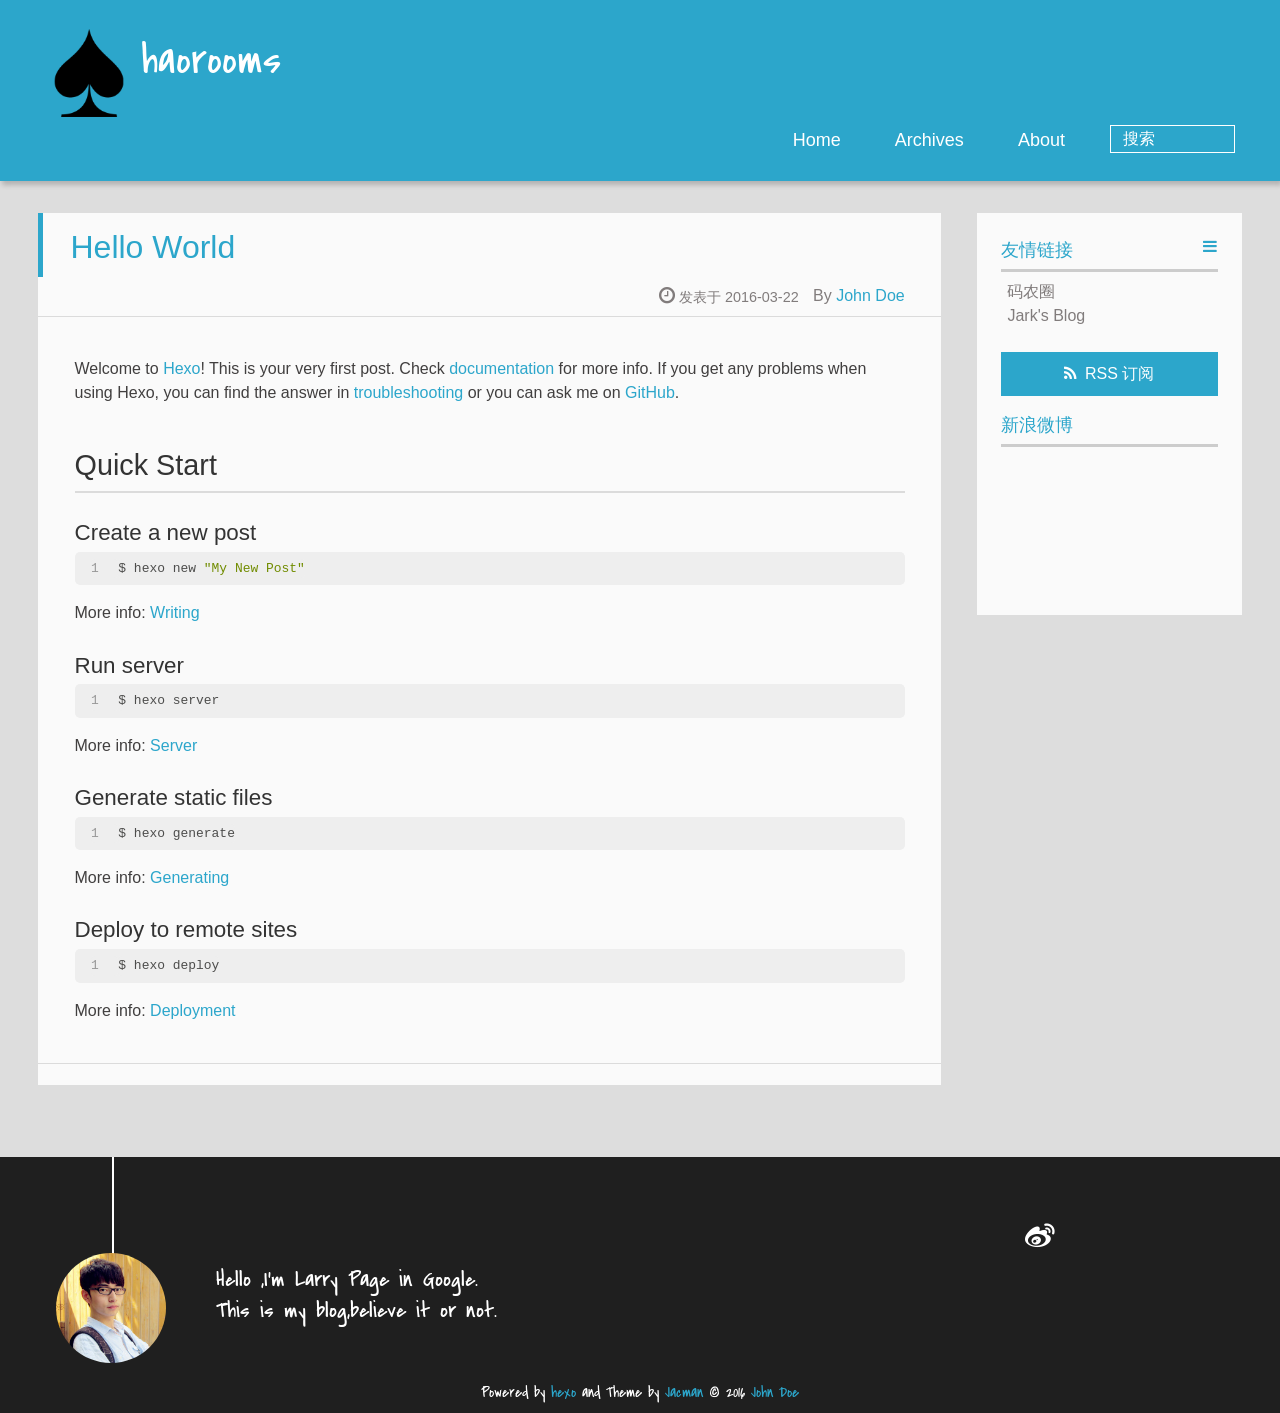
==== index.html @ a0dd4f24 "Site updated: 2016-03-22 12:46:24" ====
<!DOCTYPE HTML>
<html >
<head>
  <meta charset="UTF-8">
  
    <title>haorooms</title>
    <meta name="viewport" content="width=device-width, initial-scale=1,user-scalable=no">
    
    <meta name="author" content="John Doe">
    

    
    <meta name="description">
<meta property="og:type" content="website">
<meta property="og:title" content="haorooms">
<meta property="og:url" content="http://yoursite.com/index.html">
<meta property="og:site_name" content="haorooms">
<meta property="og:description">
<meta name="twitter:card" content="summary">
<meta name="twitter:title" content="haorooms">
<meta name="twitter:description">

    
    <link rel="alternative" href="/atom.xml" title="haorooms" type="application/atom+xml">
    
    
    <link rel="icon" href="/img/favicon.ico">
    
    
    <link rel="apple-touch-icon" href="/img/jacman.jpg">
    <link rel="apple-touch-icon-precomposed" href="/img/jacman.jpg">
    
    <link rel="stylesheet" href="/css/style.css">
</head>

  <body>
    <header>
      
<div>
		
			<div id="imglogo">
				<a href="/"><img src="/img/logo.png" alt="haorooms" title="haorooms"/></a>
			</div>
			
			<div id="textlogo">
				<h1 class="site-name"><a href="/" title="haorooms">haorooms</a></h1>
				<h2 class="blog-motto"></h2>
			</div>
			<div class="navbar"><a class="navbutton navmobile" href="#" title="菜单">
			</a></div>
			<nav class="animated">
				<ul>
					<ul>
					 
						<li><a href="/">Home</a></li>
					
						<li><a href="/archives">Archives</a></li>
					
						<li><a href="/about">About</a></li>
					
					<li>
 					
					<form class="search" action="//google.com/search" method="get" accept-charset="utf-8">
						<label>Search</label>
						<input type="search" id="search" name="q" autocomplete="off" maxlength="20" placeholder="搜索" />
						<input type="hidden" name="q" value="site:yoursite.com">
					</form>
					
					</li>
				</ul>
			</nav>			
</div>
    </header>
    <div id="container">
      <div id="main">

   
    
    <article class="post-expand post" itemprop="articleBody"> 
        <header class="article-info clearfix">
  <h1 itemprop="name">
    
      <a href="/2016/03/22/hello-world/" title="Hello World" itemprop="url">Hello World</a>
  </h1>
  <p class="article-author">By
       
		<a href="/about" title="John Doe" target="_blank" itemprop="author">John Doe</a>
		
  <p class="article-time">
    <time datetime="2016-03-22T02:58:42.369Z" itemprop="datePublished"> 发表于 2016-03-22</time>
    
  </p>
</header>
    <div class="article-content">
        
        <p>Welcome to <a href="https://hexo.io/" target="_blank" rel="external">Hexo</a>! This is your very first post. Check <a href="https://hexo.io/docs/" target="_blank" rel="external">documentation</a> for more info. If you get any problems when using Hexo, you can find the answer in <a href="https://hexo.io/docs/troubleshooting.html" target="_blank" rel="external">troubleshooting</a> or you can ask me on <a href="https://github.com/hexojs/hexo/issues" target="_blank" rel="external">GitHub</a>.</p>
<h2 id="Quick-Start"><a href="#Quick-Start" class="headerlink" title="Quick Start"></a>Quick Start</h2><h3 id="Create-a-new-post"><a href="#Create-a-new-post" class="headerlink" title="Create a new post"></a>Create a new post</h3><figure class="highlight bash"><table><tr><td class="gutter"><pre><span class="line">1</span><br></pre></td><td class="code"><pre><span class="line">$ hexo new <span class="string">"My New Post"</span></span><br></pre></td></tr></table></figure>
<p>More info: <a href="https://hexo.io/docs/writing.html" target="_blank" rel="external">Writing</a></p>
<h3 id="Run-server"><a href="#Run-server" class="headerlink" title="Run server"></a>Run server</h3><figure class="highlight bash"><table><tr><td class="gutter"><pre><span class="line">1</span><br></pre></td><td class="code"><pre><span class="line">$ hexo server</span><br></pre></td></tr></table></figure>
<p>More info: <a href="https://hexo.io/docs/server.html" target="_blank" rel="external">Server</a></p>
<h3 id="Generate-static-files"><a href="#Generate-static-files" class="headerlink" title="Generate static files"></a>Generate static files</h3><figure class="highlight bash"><table><tr><td class="gutter"><pre><span class="line">1</span><br></pre></td><td class="code"><pre><span class="line">$ hexo generate</span><br></pre></td></tr></table></figure>
<p>More info: <a href="https://hexo.io/docs/generating.html" target="_blank" rel="external">Generating</a></p>
<h3 id="Deploy-to-remote-sites"><a href="#Deploy-to-remote-sites" class="headerlink" title="Deploy to remote sites"></a>Deploy to remote sites</h3><figure class="highlight bash"><table><tr><td class="gutter"><pre><span class="line">1</span><br></pre></td><td class="code"><pre><span class="line">$ hexo deploy</span><br></pre></td></tr></table></figure>
<p>More info: <a href="https://hexo.io/docs/deployment.html" target="_blank" rel="external">Deployment</a></p>

        
        
        <p class="article-more-link">
          
       </p>
    </div>
    <footer class="article-footer clearfix">
<div class="article-catetags">


</div>




<div class="comments-count">
	
</div>

</footer>


    </article>







</div>
      <div class="openaside"><a class="navbutton" href="#" title="显示侧边栏"></a></div>

<div id="asidepart">
<div class="closeaside"><a class="closebutton" href="#" title="隐藏侧边栏"></a></div>
<aside class="clearfix">

  


  

  

  <div class="linkslist">
  <p class="asidetitle">友情链接</p>
    <ul>
        
          <li>
            
            	<a href="https://coderq.com" target="_blank" title="一个面向程序员交流分享的新一代社区">码农圈</a>
            
          </li>
        
          <li>
            
            	<a href="http://wuchong.me" target="_blank" title="Jark&#39;s Blog">Jark&#39;s Blog</a>
            
          </li>
        
    </ul>
</div>

  


  <div class="rsspart">
	<a href="/atom.xml" target="_blank" title="rss">RSS 订阅</a>
</div>

  <div class="weiboshow">
  <p class="asidetitle">新浪微博</p>
    <iframe width="100%" height="119" class="share_self"  frameborder="0" scrolling="no" src="http://widget.weibo.com/weiboshow/index.php?language=&width=0&height=119&fansRow=2&ptype=1&speed=0&skin=9&isTitle=1&noborder=1&isWeibo=0&isFans=0&uid=null&verifier=b3593ceb&dpc=1"></iframe>
</div>


</aside>
</div>
    </div>
    <footer><div id="footer" >
	
	<div class="line">
		<span></span>
		<div class="author"></div>
	</div>
	
	
	<section class="info">
		<p> Hello ,I&#39;m Larry Page in Google. <br/>
			This is my blog,believe it or not.</p>
	</section>
	 
	<div class="social-font" class="clearfix">
		
		<a href="http://weibo.com/2176287895" target="_blank" class="icon-weibo" title="微博"></a>
		
		
		
		
		
		
		
		
		
		
	</div>
			
		

		<p class="copyright">
		Powered by <a href="http://hexo.io" target="_blank" title="hexo">hexo</a> and Theme by <a href="https://github.com/wuchong/jacman" target="_blank" title="Jacman">Jacman</a> © 2016 
		
		<a href="/about" target="_blank" title="John Doe">John Doe</a>
		
		
		</p>
</div>
</footer>
    <script src="/js/jquery-2.0.3.min.js"></script>
<script src="/js/jquery.imagesloaded.min.js"></script>
<script src="/js/gallery.js"></script>
<script src="/js/jquery.qrcode-0.12.0.min.js"></script>

<script type="text/javascript">
$(document).ready(function(){ 
  $('.navbar').click(function(){
    $('header nav').toggleClass('shownav');
  });
  var myWidth = 0;
  function getSize(){
    if( typeof( window.innerWidth ) == 'number' ) {
      myWidth = window.innerWidth;
    } else if( document.documentElement && document.documentElement.clientWidth) {
      myWidth = document.documentElement.clientWidth;
    };
  };
  var m = $('#main'),
      a = $('#asidepart'),
      c = $('.closeaside'),
      o = $('.openaside');
  c.click(function(){
    a.addClass('fadeOut').css('display', 'none');
    o.css('display', 'block').addClass('fadeIn');
    m.addClass('moveMain');
  });
  o.click(function(){
    o.css('display', 'none').removeClass('beforeFadeIn');
    a.css('display', 'block').removeClass('fadeOut').addClass('fadeIn');      
    m.removeClass('moveMain');
  });
  $(window).scroll(function(){
    o.css("top",Math.max(80,260-$(this).scrollTop()));
  });
  
  $(window).resize(function(){
    getSize(); 
    if (myWidth >= 1024) {
      $('header nav').removeClass('shownav');
    }else{
      m.removeClass('moveMain');
      a.css('display', 'block').removeClass('fadeOut');
      o.css('display', 'none');
        
    }
  });
});
</script>










<link rel="stylesheet" href="/fancybox/jquery.fancybox.css" media="screen" type="text/css">
<script src="/fancybox/jquery.fancybox.pack.js"></script>
<script type="text/javascript">
$(document).ready(function(){ 
  $('.article-content').each(function(i){
    $(this).find('img').each(function(){
      if ($(this).parent().hasClass('fancybox')) return;
      var alt = this.alt;
      if (alt) $(this).after('<span class="caption">' + alt + '</span>');
      $(this).wrap('<a href="' + this.src + '" title="' + alt + '" class="fancybox"></a>');
    });
    $(this).find('.fancybox').each(function(){
      $(this).attr('rel', 'article' + i);
    });
  });
  if($.fancybox){
    $('.fancybox').fancybox();
  }
}); 
</script>



<!-- Analytics Begin -->



<script>
var _hmt = _hmt || [];
(function() {
  var hm = document.createElement("script");
  hm.src = "//hm.baidu.com/hm.js?e6d1f421bbc9962127a50488f9ed37d1";
  var s = document.getElementsByTagName("script")[0]; 
  s.parentNode.insertBefore(hm, s);
})();
</script>



<!-- Analytics End -->

<!-- Totop Begin -->

	<div id="totop">
	<a title="返回顶部"><img src="/img/scrollup.png"/></a>
	</div>
	<script src="/js/totop.js"></script>

<!-- Totop End -->

<!-- MathJax Begin -->
<!-- mathjax config similar to math.stackexchange -->


<!-- MathJax End -->

<!-- Tiny_search Begin -->

<!-- Tiny_search End -->

  </body>
 </html>
---- css/style.css ----
html,
body,
div,
span,
applet,
object,
iframe,
h1,
h2,
h3,
h4,
h5,
h6,
p,
blockquote,
pre,
a,
abbr,
acronym,
address,
big,
cite,
code,
del,
dfn,
em,
img,
ins,
kbd,
q,
s,
samp,
small,
strike,
strong,
sub,
sup,
tt,
var,
dl,
dt,
dd,
ol,
ul,
li,
fieldset,
form,
label,
legend,
table,
caption,
tbody,
tfoot,
thead,
tr,
th,
td {
  margin: 0;
  padding: 0;
  border: 0;
  outline: 0;
  font-weight: inherit;
  font-style: inherit;
  font-family: inherit;
  font-size: 100%;
  vertical-align: baseline;
}
body {
  line-height: 1;
  color: #000;
  background: #fff;
}
ol,
ul {
  list-style: none;
}
table {
  border-collapse: separate;
  border-spacing: 0;
  vertical-align: middle;
}
caption,
th,
td {
  text-align: left;
  font-weight: normal;
  vertical-align: middle;
}
a img {
  border: none;
}
/* custom Font*/
@font-face {
  font-family: "covered_by_your_graceregular";
  font-weight: normal;
  font-style: normal;
  src: url("../font/coveredbyyourgrace-webfont.eot");
  src: url("../font/coveredbyyourgrace-webfont.eot?#iefix") format('embedded-opentype'), url("../font/coveredbyyourgrace-webfont.svg#covered_by_your_graceregular") format('svg'), url("../font/coveredbyyourgrace-webfont.woff") format('woff'), url("../font/coveredbyyourgrace-webfont.ttf") format('truetype');
}
/* icon Font */
@font-face {
  font-family: "FontAwesome";
  font-style: normal;
  font-weight: normal;
  src: url("../font/fontawesome-webfont.eot?v=#4.0.3");
  src: url("../font/fontawesome-webfont.eot?#iefix&v=#4.0.3") format("embedded-opentype"), url("../font/fontawesome-webfont.woff?v=#4.0.3") format("woff"), url("../font/fontawesome-webfont.ttf?v=#4.0.3") format("truetype"), url("../font/fontawesome-webfont.svg#fontawesomeregular?v=#4.0.3") format("svg");
}
@font-face {
  font-family: "fontdiao";
  font-weight: normal;
  font-style: normal;
  src: url("../font/fontdiao.eot");
  src: url("../font/fontdiao.eot?#iefix") format('embedded-opentype'), url("../font/fontdiao.svg#fontdiao") format('svg'), url("../font/fontdiao.woff") format('woff'), url("../font/fontdiao.ttf") format('truetype');
}
/* Public style */
* {
  -webkit-margin-before: 0;
  -webkit-margin-after: 0;
}
body {
  background: #ddd;
  font-family: "Helvetica Neue", "Helvetica", "Microsoft YaHei", "WenQuanYi Micro Hei", Arial, sans-serif;
  font-size: 100%;
  color: #817c7c;
  line-height: 1.5;
  min-height: 100vh;
  display: -webkit-flex;
  display: -webkit-box;
  display: -moz-box;
  display: -webkit-flex;
  display: -ms-flexbox;
  display: box;
  display: flex;
  -webkit-flex-direction: column;
  -webkit-box-orient: vertical;
  -moz-box-orient: vertical;
  -o-box-orient: vertical;
  -webkit-flex-direction: column;
  -ms-flex-direction: column;
  flex-direction: column;
}
iframe {
  margin-top: 10px;
}
small {
  font-size: 80%;
}
sub,
sup {
  font-size: 75%;
  line-height: 0;
  position: relative;
  vertical-align: baseline;
}
sup {
  top: -0.5em;
  padding-left: 0.3em;
}
sub {
  bottom: -0.25em;
}
a {
  text-decoration: none;
  color: #817c7c;
}
a:hover,
a:focus {
  outline: 0;
  text-decoration: none;
  -webkit-transition: color 0.25s, background 0.5s;
  -moz-transition: color 0.25s, background 0.5s;
  -o-transition: color 0.25s, background 0.5s;
  -ms-transition: color 0.25s, background 0.5s;
  transition: color 0.25s, background 0.5s;
}
a:hover:before {
  -webkit-transition: color 0.25s, background 0.5s;
  -moz-transition: color 0.25s, background 0.5s;
  -o-transition: color 0.25s, background 0.5s;
  -ms-transition: color 0.25s, background 0.5s;
  transition: color 0.25s, background 0.5s;
}
input:focus {
  outline: none;
}
input,
button {
  margin: 0;
  padding: 0;
}
input::-moz-focus-inner,
button::-moz-focus-inner {
  border: 0;
  padding: 0;
}
h1 {
  font-size: 1.5em;
}
.fa {
  display: inline-block;
  font-family: FontAwesome;
  font-style: normal;
  font-weight: normal;
  line-height: 1;
  -webkit-font-smoothing: antialiased;
  -moz-osx-font-smoothing: grayscale;
}
.clearfix {
  zoom: 1;
}
.clearfix:before,
.clearfix:after {
  content: "";
  display: table;
}
.clearfix:after {
  clear: both;
}
::-webkit-input-placeholder {
  color: #fff;
  padding: 2px 0 0 4px;
}
::-moz-placeholder {
  color: #fff;
  padding: 2px 0 0 4px;
}
:-ms-input-placeholder {
  color: #fff;
  padding: 2px 0 0 4px;
}
::-webkit-input-placeholder::before {
  font-family: "FontAwesome";
  -webkit-font-smoothing: antialiased;
  -moz-osx-font-smoothing: grayscale;
  content: "\f002";
  padding-right: 4px;
}
::-moz-placeholder:before {
  font-family: "FontAwesome";
  -webkit-font-smoothing: antialiased;
  -moz-osx-font-smoothing: grayscale;
  content: "\f002";
  padding-right: 4px;
}
:-ms-input-placeholder::before {
  font-family: "FontAwesome";
  -webkit-font-smoothing: antialiased;
  -moz-osx-font-smoothing: grayscale;
  content: "\f002";
  padding-right: 4px;
}
input[type="search"]::-webkit-search-cancel-button,
input[type="search"]::-webkit-search-decoration {
  -webkit-appearance: none;
}
::-webkit-search-cancel-button:after {
  font-family: "FontAwesome";
  -webkit-font-smoothing: antialiased;
  -moz-osx-font-smoothing: grayscale;
  content: '\f00d';
  color: #fff;
  padding-right: 4px;
}
/* css3 animate */
.animated {
  -webkit-animation-fill-mode: both;
  -moz-animation-fill-mode: both;
  -o-animation-fill-mode: both;
  -ms-animation-fill-mode: both;
  animation-fill-mode: both;
  -webkit-animation-duration: 1s;
  -moz-animation-duration: 1s;
  -o-animation-duration: 1s;
  -ms-animation-duration: 1s;
  animation-duration: 1s;
}
@-webkit-keyframes fadeIn {
  0% {
    opacity: 0;
    -ms-filter: "progid:DXImageTransform.Microsoft.Alpha(Opacity=0)";
    filter: alpha(opacity=0);
  }
  100% {
    opacity: 1;
    -ms-filter: none;
    filter: none;
  }
}
.fadeIn {
  -webkit-animation-name: fadeIn;
  -moz-animation-name: fadeIn;
  -o-animation-name: fadeIn;
  -ms-animation-name: fadeIn;
  animation-name: fadeIn;
}
.fadeOut {
  -webkit-animation-name: fadeOut;
  -moz-animation-name: fadeOut;
  -o-animation-name: fadeOut;
  -ms-animation-name: fadeOut;
  animation-name: fadeOut;
}
@-moz-keyframes fadeInDown {
  0% {
    opacity: 0;
    -ms-filter: "progid:DXImageTransform.Microsoft.Alpha(Opacity=0)";
    filter: alpha(opacity=0);
    -webkit-transform: translateY(-20px);
    -moz-transform: translateY(-20px);
    -o-transform: translateY(-20px);
    -ms-transform: translateY(-20px);
    transform: translateY(-20px);
  }
  100% {
    opacity: 1;
    -ms-filter: none;
    filter: none;
    -webkit-transform: translateY(0);
    -moz-transform: translateY(0);
    -o-transform: translateY(0);
    -ms-transform: translateY(0);
    transform: translateY(0);
  }
}
@-webkit-keyframes fadeInDown {
  0% {
    opacity: 0;
    -ms-filter: "progid:DXImageTransform.Microsoft.Alpha(Opacity=0)";
    filter: alpha(opacity=0);
    -webkit-transform: translateY(-20px);
    -moz-transform: translateY(-20px);
    -o-transform: translateY(-20px);
    -ms-transform: translateY(-20px);
    transform: translateY(-20px);
  }
  100% {
    opacity: 1;
    -ms-filter: none;
    filter: none;
    -webkit-transform: translateY(0);
    -moz-transform: translateY(0);
    -o-transform: translateY(0);
    -ms-transform: translateY(0);
    transform: translateY(0);
  }
}
@-o-keyframes fadeInDown {
  0% {
    opacity: 0;
    -ms-filter: "progid:DXImageTransform.Microsoft.Alpha(Opacity=0)";
    filter: alpha(opacity=0);
    -webkit-transform: translateY(-20px);
    -moz-transform: translateY(-20px);
    -o-transform: translateY(-20px);
    -ms-transform: translateY(-20px);
    transform: translateY(-20px);
  }
  100% {
    opacity: 1;
    -ms-filter: none;
    filter: none;
    -webkit-transform: translateY(0);
    -moz-transform: translateY(0);
    -o-transform: translateY(0);
    -ms-transform: translateY(0);
    transform: translateY(0);
  }
}
@keyframes fadeInDown {
  0% {
    opacity: 0;
    -ms-filter: "progid:DXImageTransform.Microsoft.Alpha(Opacity=0)";
    filter: alpha(opacity=0);
    -webkit-transform: translateY(-20px);
    -moz-transform: translateY(-20px);
    -o-transform: translateY(-20px);
    -ms-transform: translateY(-20px);
    transform: translateY(-20px);
  }
  100% {
    opacity: 1;
    -ms-filter: none;
    filter: none;
    -webkit-transform: translateY(0);
    -moz-transform: translateY(0);
    -o-transform: translateY(0);
    -ms-transform: translateY(0);
    transform: translateY(0);
  }
}
body >header {
  width: 100%;
  -webkit-box-shadow: 2px 4px 5px rgba(3,3,3,0.2);
  box-shadow: 2px 4px 5px rgba(3,3,3,0.2);
  background: url("../") center #2ca6cb;
  color: #fff;
  padding: 1em 0 0.8em;
}
@media only screen and (min-width: 1024px) {
  body >header {
    padding: 1.8em 0 1.5em;
  }
}
body >header >div {
  width: 95%;
  margin: 0 auto;
  position: relative;
  overflow: hidden;
}
@media only screen and (min-width: 1024px) {
  body >header >div {
    width: 93%;
  }
}
body >header a {
  display: block;
  color: #fff;
}
#imglogo {
  float: left;
  width: 4em;
  height: 4em;
}
@media only screen and (min-width: 768px) {
  #imglogo {
    width: 5em;
  }
}
@media only screen and (min-width: 1024px) {
  #imglogo {
    width: 5.5em;
  }
}
#imglogo img {
  width: 4em;
}
@media only screen and (min-width: 768px) {
  #imglogo img {
    width: 5em;
  }
}
@media only screen and (min-width: 1024px) {
  #imglogo img {
    width: 5.5em;
  }
}
#textlogo {
  float: left;
  width: 75%;
  margin-left: 0.5em;
}
#textlogo h1.site-name {
  width: 86%;
  font-family: "covered_by_your_graceregular";
  font-size: 200%;
  line-height: 1.5;
  -webkit-font-smoothing: antialiased;
  -moz-osx-font-smoothing: grayscale;
}
@media only screen and (min-width: 768px) {
  #textlogo h1.site-name {
    font-size: 240%;
  }
}
@media only screen and (min-width: 1024px) {
  #textlogo h1.site-name {
    font-size: 280%;
  }
}
#textlogo h2.blog-motto {
  font-size: 0.7em;
  font-weight: normal;
}
@media only screen and (min-width: 768px) {
  #textlogo h2.blog-motto {
    font-size: 100%;
  }
}
@media only screen and (min-width: 1024px) {
  #textlogo h2.blog-motto {
    font-size: 110%;
  }
}
.navbar {
  position: absolute;
  width: 2em;
  right: 0em;
  top: 1em;
  padding: 0.5em;
}
@media only screen and (min-width: 1024px) {
  .navbar {
    display: none;
  }
}
.navbutton::before {
  font-family: "FontAwesome";
  -webkit-font-smoothing: antialiased;
  -moz-osx-font-smoothing: grayscale;
  content: "\f0c9";
}
.navmobile::before {
  padding-left: 1em;
}
header nav {
  float: left;
  width: 100%;
  font-size: 112.5%;
  padding-top: 0.5em;
  max-height: 0.01em;
  -webkit-transition: max-height 1s ease-out;
  -moz-transition: max-height 1s ease-out;
  -o-transition: max-height 1s ease-out;
  -ms-transition: max-height 1s ease-out;
  transition: max-height 1s ease-out;
}
@media only screen and (min-width: 568px) {
  header nav {
    width: 50%;
  }
}
@media only screen and (min-width: 1024px) {
  header nav {
    float: right;
    width: auto;
    margin-top: 1em;
    max-height: none;
  }
}
@media only screen and (min-width: 1024px) {
  header nav ul {
    float: right;
  }
}
@media only screen and (min-width: 1024px) {
  header nav ul li {
    float: left;
  }
}
header nav ul li a {
  padding: 0.2em 0 0.2em 1em;
}
@media only screen and (min-width: 1024px) {
  header nav ul li a {
    padding: 0.2em 1.5em;
  }
}
header nav ul li a:hover {
  background: #1b7f9e;
  color: #e9cd4c;
}
.shownav {
  max-height: 40em;
}
.search {
  padding: 0.1em 0 0 1em;
}
.search input {
  -webkit-appearance: textfield;
  font-size: 0.87em;
  line-height: 1.7;
  border: 1px solid #fff;
  color: #fff;
  background: transparent;
  width: 80%;
  padding-left: 0.5em;
}
@media only screen and (min-width: 1024px) {
  .search input {
    width: 8em;
    -webkit-transition: 0.5s width;
    -moz-transition: 0.5s width;
    -o-transition: 0.5s width;
    -ms-transition: 0.5s width;
    transition: 0.5s width;
  }
  .search input:focus {
    width: 15em;
  }
}
.search label {
  display: none;
}
/* index layout */
#container {
  -webkit-flex: 1;
  width: 95%;
  margin: 0 auto;
  overflow: hidden;
}
@media only screen and (min-width: 768px) {
  #container {
    width: 96%;
  }
}
@media only screen and (min-width: 1024px) {
  #container {
    width: 94%;
  }
}
@media only screen and (min-width: 1560px) {
  #container {
    width: 82%;
  }
}
#main {
  margin: 1em 0 0;
  line-height: 1.8;
}
@media only screen and (min-width: 1024px) {
  #main {
    margin: 2em 0 0;
    width: 75%;
    float: left;
    -webkit-transition: margin 0.5s ease-out;
    -moz-transition: margin 0.5s ease-out;
    -o-transition: margin 0.5s ease-out;
    -ms-transition: margin 0.5s ease-out;
    transition: margin 0.5s ease-out;
  }
}
#main section.post {
  background: #fafafa;
  margin-bottom: 0.125em;
}
#main section.post a {
  display: block;
  border-left: 0.5em solid #ccc;
  -webkit-transition: border-left 0.45s;
  -moz-transition: border-left 0.45s;
  -o-transition: border-left 0.45s;
  -ms-transition: border-left 0.45s;
  transition: border-left 0.45s;
  padding: 0.5em;
}
@media only screen and (min-width: 768px) {
  #main section.post a {
    padding: 1em;
  }
}
#main section.post a:hover {
  border-left: 0.5em solid #2ca6cb;
}
#main section.post a h1 {
  color: #2ca6cb;
  line-height: 2;
}
#main section.post a p {
  color: #817c7c;
}
#main section.post a time {
  color: #817c7c;
  display: block;
  margin: 0.5em 0;
  font-size: 0.9em;
}
#main article.post-expand {
  background: #fafafa;
  margin-bottom: 3.5em;
}
#main article.post-expand .img-logo {
  max-width: 180px;
  max-height: 96px;
  display: block !important;
  margin-right: 0.7em;
  margin-left: 0.7em;
  padding: 0;
  float: right;
  clear: right;
}
#main article.post-expand .img-topic {
  max-width: 300px;
  max-height: 1800px;
  display: block !important;
  margin-left: 0.7em;
  margin-right: 0.7em;
  padding: 0;
  float: right;
  clear: right;
}
#main article.post-expand .article-more-link a {
  display: inline-block;
  line-height: 1em;
  padding: 6px 15px;
  -webkit-border-radius: 15px;
  border-radius: 15px;
  background: #ddd;
  color: #817c7c;
  text-decoration: none;
}
#main article.post-expand .article-more-link a:hover {
  background: #2ca6cb;
  color: #fff;
  text-decoration: none;
}
#archive-page section.post a {
  font-size: 0.9em;
  padding: 0.5em !important;
}
@media only screen and (min-width: 768px) {
  #archive-page section.post a time {
    padding-left: 1em;
  }
}
.moveMain {
  margin-left: 10% !important;
}
.unexpand .prev {
  border-left: 0.5em solid #ccc;
}
.unexpand .prev:hover {
  border-left: 0.5em solid #2ca6cb;
}
#page-nav {
  background: #fafafa;
  text-align: center;
  overflow: hidden;
}
#page-nav a {
  display: inline-block;
  padding: 0.5em 1em;
}
#page-nav a {
  color: #2ca6cb;
}
#page-nav a:hover {
  background: #ccc;
  color: #2ca6cb;
}
#page-nav .prev {
  float: left;
  -webkit-transition: border-left 0.5s;
  -moz-transition: border-left 0.5s;
  -o-transition: border-left 0.5s;
  -ms-transition: border-left 0.5s;
  transition: border-left 0.5s;
}
#page-nav .prev span:before {
  font-family: "FontAwesome";
  -webkit-font-smoothing: antialiased;
  -moz-osx-font-smoothing: grayscale;
  content: "\f053";
  padding-right: 0.5em;
}
#page-nav .next {
  float: right;
}
#page-nav .next span:before {
  font-family: "FontAwesome";
  -webkit-font-smoothing: antialiased;
  -moz-osx-font-smoothing: grayscale;
  content: "\f054";
  padding-left: 0.5em;
}
#page-nav .page-number {
  display: none;
  padding: 0.5em 1em;
}
@media only screen and (min-width: 768px) {
  #page-nav .page-number {
    display: inline-block;
  }
}
#page-nav .current {
  color: #b8b8b8;
  font-weight: bold;
}
#page-nav .space {
  color: #2ca6cb;
}
/* page layout */
@media only screen and (min-width: 1024px) {
  .page {
    margin-left: 10% !important;
  }
}
/* archive layout */
.category-icon:before,
.tag-icon:before,
.archive-icon:before {
  font-family: "FontAwesome";
  -webkit-font-smoothing: antialiased;
  -moz-osx-font-smoothing: grayscale;
  color: #ccc;
  font-size: 100%;
  padding-right: 0.3em;
}
.category-icon:before {
  content: "\f07b";
}
.tag-icon:before {
  content: "\f02c";
}
.archive-icon:before {
  content: "\f187";
}
.archive-title {
  margin: 1em 0;
  padding: 2em;
  background: #fafafa;
  border-left: 0.5em solid #ccc;
}
@media only screen and (min-width: 1024px) {
  .archive-title {
    margin: 2em 0;
    width: 18.5%;
    padding-left: 0.5%;
    float: left;
  }
}
.archive-title h2 {
  width: 90%;
  color: #2ca6cb;
  font-size: 120%;
}
.archive-title a {
  color: #2ca6cb;
  -webkit-transition: color 0.5s;
  -moz-transition: color 0.5s;
  -o-transition: color 0.5s;
  -ms-transition: color 0.5s;
  transition: color 0.5s;
}
.archive-title a:hover {
  color: #2ca6cb;
  -webkit-transition: color 0.5s;
  -moz-transition: color 0.5s;
  -o-transition: color 0.5s;
  -ms-transition: color 0.5s;
  transition: color 0.5s;
}
.current {
  color: #ea6753 !important;
}
@media only screen and (min-width: 768px) {
  .archive-part {
    min-height: 200px;
  }
}
@media only screen and (min-width: 1024px) {
  .archive-part {
    float: right;
    margin-left: 2% !important;
  }
}
.archive-part section.post {
  width: 100%;
}
.archive-part section.post time {
  font-size: 1.1em !important;
  float: left;
}
@media only screen and (max-width: 568px) {
  .archive-part section.post time {
    width: 100%;
  }
}
@media only screen and (min-width: 568px) {
  .archive-part section.post time {
    width: 20%;
  }
}
@media only screen and (min-width: 768px) {
  .archive-nav {
    width: 100%;
    float: left;
    margin-top: 1em;
  }
}
/* tags&categories layout */
.all-list-box {
  min-height: 400px;
}
.post,
.page,
.link,
.photo {
  background: #fafafa;
}
.post a,
.page a,
.link a,
.photo a {
  color: #2ca6cb;
}
.post a:hover,
.page a:hover,
.link a:hover,
.photo a:hover {
  color: #ea6753;
}
@media only screen and (min-width: 768px) {
  article header.article-info {
    border-bottom: 1px solid #dbdbdb;
  }
}
article header.article-info >h1 {
  padding: 0.2em 3%;
  font-size: 170%;
  line-height: 1.5;
  word-wrap: break-word;
  word-break: normal;
  -webkit-font-smoothing: antialiased;
  -moz-osx-font-smoothing: grayscale;
  border-left: 5px solid #2ca6cb;
}
@media only screen and (min-width: 1024px) {
  article header.article-info >h1 {
    font-size: 200%;
    padding-top: 0.3em;
  }
}
article header.article-info >p.article-author {
  padding: 0.3em 4% 0.3em 0;
  text-align: right;
  border-bottom: 1px solid #dbdbdb;
}
@media only screen and (min-width: 768px) {
  article header.article-info >p.article-author {
    float: right;
    border-bottom: none;
  }
}
article header.article-info >p.article-time {
  padding-top: 0.5em;
  font-size: 0.8em;
  text-align: center;
  margin-bottom: -2.7em;
}
@media only screen and (min-width: 768px) {
  article header.article-info >p.article-time {
    float: right;
    margin-right: 1em;
    padding-top: 0.1em;
    font-size: 0.9em;
  }
}
article header.article-info >p.article-time:before {
  font-family: "FontAwesome";
  font-size: 130%;
  content: "\f017";
  -webkit-font-smoothing: antialiased;
  -moz-osx-font-smoothing: grayscale;
}
article .article-content {
  padding: 1.5em 4%;
  color: #413f3f;
  font-size: 100%;
}
article .article-content:before,
article .article-content:after {
  content: "";
  display: block;
  clear: both;
}
article .article-content .kb {
  padding: 0.1em 0.6em;
  border: 1px solid #ccc;
  background-color: code-color;
  color: #8f8f8f;
  -webkit-box-shadow: 0 1px 0 rgba(0,0,0,0.2), 0 0 0 2px #fff inset;
  box-shadow: 0 1px 0 rgba(0,0,0,0.2), 0 0 0 2px #fff inset;
  -webkit-border-radius: 3px;
  border-radius: 3px;
  display: inline-block;
  margin: 0 0.1em;
  text-shadow: 0 1px 0 #fff;
  line-height: 1.5;
  white-space: nowrap;
}
article .article-content h1,
article .article-content h2 {
  font-size: 180%;
  line-height: 1.2em;
  padding-bottom: 0.3em;
  margin-top: 1.5em;
  border-bottom: 2px solid #dbdbdb;
}
article .article-content h3 {
  font-size: 140%;
  line-height: 1em;
  margin-top: 1.3em;
}
article .article-content h4,
article .article-content h5,
article .article-content h6 {
  font-size: 140%;
}
article .article-content h1,
article .article-content h2,
article .article-content h3,
article .article-content h4,
article .article-content h5,
article .article-content h6 {
  color: #333;
  -webkit-font-smoothing: antialiased;
  -moz-osx-font-smoothing: grayscale;
}
article .article-content h1 >code,
article .article-content h2 >code,
article .article-content h3 >code,
article .article-content h4 >code,
article .article-content h5 >code,
article .article-content h6 >code {
  color: #a3a3a3;
}
article .article-content hr {
  border: 1px solid #dbdbdb;
}
article .article-content strong {
  font-weight: bold;
}
article .article-content em {
  font-style: italic;
}
article .article-content acronym,
article .article-content abbr {
  border-bottom: 1px dotted;
}
article .article-content blockquote {
  border-left: 0.2em solid #2ca6cb;
  margin: 0.65em 0 0.65em 1%;
  padding-left: 1%;
  line-height: 1.5;
  font-size: 100%;
  color: #808080;
}
article .article-content blockquote footer {
  background: #fafafa;
  padding: 0;
  margin: 0;
  font-size: 80%;
  line-height: 1em;
}
article .article-content blockquote cite {
  font-style: italic;
  padding-left: 0.5em;
}
article .article-content ul,
article .article-content ol {
  padding-left: 1.5em;
  font-size: 100%;
  padding-top: 0.7em;
}
@media only screen and (min-width: 768px) {
  article .article-content ul,
  article .article-content ol {
    padding-left: 1.5em;
  }
}
article .article-content ul li {
  list-style: disc;
  text-align: match-parent;
}
article .article-content ol li {
  list-style-type: decimal;
}
article .article-content dl dt {
  font-weight: blod;
}
article .article-content ul li>code,
article .article-content ol li>code,
article .article-content p code,
article .article-content strong code,
article .article-content em code,
article .article-content table th>code,
article .article-content table td>code {
  font-family: Monaco, Menlo, Consolas, Courier New, monospace;
  background: #eee;
  color: #d14;
  border: 1px solid #d6d6d6;
  padding: 0 5px;
  margin: 0 2px;
  font-size: 90%;
  white-space: nowrap;
  text-shadow: 0 1px #fff;
  -webkit-border-radius: 0.25em;
  -webkit-border-radius: 0.25em;
  border-radius: 0.25em;
}
article .article-content p {
  line-height: 1.5;
  margin-top: 0.7em;
}
@media only screen and (min-width: 1024px) {
  article .article-content p {
    margin-top: 1em;
  }
}
article .article-content img,
article .article-content video,
article .article-content figure img {
  max-width: 100%;
  height: auto;
  vertical-align: middle;
  padding-top: 0.5em;
}
@media only screen and (min-width: 1024px) {
  article .article-content img,
  article .article-content video,
  article .article-content figure img {
    padding-top: 0.7em;
  }
}
article .article-content .img-topic,
article .article-content .img-logo {
  display: none;
}
article .article-content .img-center {
  display: block;
  margin: auto;
}
article .article-content .img-shadow {
  -webkit-box-shadow: 0 0 2px 3px #ddd;
  box-shadow: 0 0 2px 3px #ddd;
}
article .article-content figcaption,
article .article-content .caption {
  display: block;
  margin-top: 0.3em;
  color: #808080;
  position: relative;
  font-size: 0.9em;
  padding-left: 1.3em;
}
article .article-content figcaption:before,
article .article-content .caption:before {
  content: '\f040';
  position: absolute;
  font: 0.9em "FontAwesome";
  position: absolute;
  left: 0;
  top: 0.3em;
}
article .article-content .video-container {
  position: relative;
  padding-top: 56%;
  height: 0;
  overflow: hidden;
}
article .article-content .video-container iframe,
article .article-content .video-container object,
article .article-content .video-container embed {
  position: absolute;
  top: 0;
  left: 0;
  width: 100%;
  height: 100%;
  margin-top: 0;
}
article .article-content table {
  max-width: 100%;
  border-collapse: collapse;
  border-spacing: 0;
  margin-top: 1em;
}
article .article-content table th {
  font-weight: bold;
  border-bottom: 2px solid #dbdbdb;
  padding: 0.5em;
  line-height: 1.3em;
}
article .article-content table td {
  border-bottom: 1px solid #dbdbdb;
  padding: 0.5em;
  line-height: 1.3em;
}
article .article-content .pullquote {
  text-align: left;
  width: 45%;
  margin: 0;
  border: none;
}
article .article-content .left {
  margin-left: 0.5em;
  margin-right: 1em;
  float: left;
}
article .article-content .right {
  margin-right: 0.5em;
  margin-left: 1em;
  float: right;
}
footer.article-footer {
  background: #fafafa;
  padding: 0 4%;
  margin: 0;
  border-top: 1px solid #dbdbdb;
}
.article-share {
  float: right;
  width: 100%;
}
@media only screen and (min-width: 568px) {
  .article-share {
    width: 60%;
  }
}
@media only screen and (min-width: 768px) {
  .article-share {
    width: 16.5em;
  }
}
.article-share .share-jiathis {
  padding: 0.5em 0;
  margin-top: 0.3em;
}
.share span {
  float: right;
  height: 3em;
  width: 1em;
  margin-right: 0.5em;
  position: relative;
  color: #d6d6d6;
}
.share span:before {
  font-family: "FontAwesome";
  content: "\f064";
  font-size: 1em;
  -webkit-font-smoothing: antialiased;
  -moz-osx-font-smoothing: grayscale;
  width: 1.5em;
  height: 1.5em;
  position: absolute;
  top: 50%;
  left: 50%;
  margin-top: -0.75em;
  margin-left: -0.75em;
}
.share a {
  float: right;
  width: 3em;
  height: 3em;
  display: block;
  position: relative;
}
.share a:before {
  font-size: 1.2em;
  font-family: "FontAwesome";
  text-align: center;
  color: #817c7c;
  -webkit-font-smoothing: antialiased;
  -moz-osx-font-smoothing: grayscale;
  width: 1.5em;
  height: 1.5em;
  position: absolute;
  top: 50%;
  left: 50%;
  margin-top: -0.75em;
  margin-left: -0.75em;
}
.share a:hover:before {
  color: #fff;
}
.article-share-twitter:before {
  content: "\f099";
}
.article-share-twitter:hover {
  background: #00aced;
  text-shadow: 0 1px #008abe;
}
.article-share-facebook:before {
  content: "\f09a";
}
.article-share-facebook:hover {
  background: #3b5998;
  text-shadow: 0 1px #2f477a;
}
.article-share-weibo:before {
  content: "\f18a";
}
.article-share-weibo:hover {
  background: #c64d3e;
  text-shadow: 0 1px #a13c2f;
}
.article-share-qrcode:before {
  font-family: "fontdiao" !important;
  content: "\f132";
}
.article-share-qrcode:hover {
  background: #49ae0f;
  text-shadow: 0 1px #3a8b0c;
}
.article-share-renren:before {
  content: "\f18b";
}
.article-share-renren:hover {
  background: #369;
  text-shadow: 0 1px #29527a;
}
.article-back-to-top:before {
  content: "\f062";
}
.article-back-to-top:hover {
  background: #762c54;
  text-shadow: 0 1px #5e2343;
}
.hoverqrcode {
  background: #fff;
  border: 3px solid #2ca6cb;
  -webkit-border-radius: 10px;
  border-radius: 10px;
  display: inline-block;
  position: absolute;
}
.overlay {
  display: none !important;
}
.comments-count {
  color: #d6d6d6;
  margin-top: 0.3em;
  padding: 0.5em 0;
  float: right;
}
.comments-count span:before {
  font-family: "FontAwesome";
  -webkit-font-smoothing: antialiased;
  -moz-osx-font-smoothing: grayscale;
  content: "\f075";
}
@media only screen and (max-width: 568px) {
  .comments-count {
    float: left;
  }
}
.comments-count-link {
  padding: 0.5em;
  margin: 0 0.3em;
}
.comments-count-link:hover {
  color: #fff !important;
  background: #2ca6cb;
}
.article-tags,
.article-categories {
  padding: 0.5em 0;
  float: left;
/**width 100%**/
}
@media only screen and (max-width: 568px) {
  .article-tags,
  .article-categories {
    margin-right: 1em !important;
  }
}
.article-tags {
  color: #d6d6d6;
}
@media only screen and (max-width: 568px) {
  .article-tags {
    margin-left: 0;
  }
}
.article-tags span {
  position: relative;
  float: left;
  width: 1em;
  height: 2em;
  margin-right: 0.5em;
}
.article-tags span:before {
  font-family: "FontAwesome";
  -webkit-font-smoothing: antialiased;
  -moz-osx-font-smoothing: grayscale;
  width: 1.2em;
  height: 1.2em;
  position: absolute;
  top: 50%;
  left: 50%;
  margin-top: -0.6em;
  margin-left: -0.6em;
  content: "\f02c";
}
.article-tags a {
  float: left;
  padding: 0 0.3em;
  margin: 0.3em;
  background: #e6e6e6;
}
.article-tags a:hover {
  color: #fff;
  background: #2ca6cb;
}
.article-categories {
  color: #d6d6d6;
  margin-top: 0.3em;
  margin-right: 3em;
}
.article-categories span:before {
  font-family: "FontAwesome";
  -webkit-font-smoothing: antialiased;
  -moz-osx-font-smoothing: grayscale;
  content: "\f07b";
}
.article-category-link {
  padding: 0.5em;
  margin: 0 0.3em;
}
.article-category-link:hover {
  color: #fff !important;
  background: #2ca6cb;
}
.article-nav {
  padding: 0 10%;
}
@media only screen and (min-width: 768px) {
  .article-nav {
    padding: 0 4%;
  }
}
.article-nav strong {
  font-size: 1em;
  font-weight: bold;
}
.article-nav a {
  display: block;
  overflow: hidden;
}
.article-nav .prev a:hover,
.article-nav .next a:hover {
  background: #2ca6cb;
  color: #fff;
}
.article-nav .prev {
  width: 100%;
  float: left;
}
.article-nav .prev strong {
  padding-left: 1.8em;
}
.article-nav .prev span:before {
  font-family: "FontAwesome";
  -webkit-font-smoothing: antialiased;
  -moz-osx-font-smoothing: grayscale;
  content: "\f053";
  padding-right: 0.5em;
}
@media only screen and (min-width: 768px) {
  .article-nav .prev {
    width: 45%;
    float: left;
  }
}
.article-nav .next {
  width: 100%;
  float: left;
  text-align: left;
}
.article-nav .next strong {
  padding-left: 1.5em;
}
.article-nav .next span:before {
  font-family: "FontAwesome";
  -webkit-font-smoothing: antialiased;
  -moz-osx-font-smoothing: grayscale;
  content: "\f054";
  padding-right: 0.5em;
}
@media only screen and (min-width: 768px) {
  .article-nav .next {
    width: 45%;
    float: right;
    text-align: right;
  }
  .article-nav .next strong {
    padding-right: 1.8em;
  }
  .article-nav .next span:before {
    content: none;
  }
  .article-nav .next span:after {
    font-family: "FontAwesome";
    -webkit-font-smoothing: antialiased;
    -moz-osx-font-smoothing: grayscale;
    content: "\f054";
    padding-left: 0.5em;
  }
}
section.comment {
  padding: 0 4%;
  margin: 1em 0;
}
.toc-article {
  background: #eee;
  margin: 1.6em 0 0 2em;
  padding: 1em;
  -webkit-border-radius: 4px;
  -webkit-border-radius: 4px;
  border-radius: 4px;
  border: 1px solid #ddd;
}
.toc-article strong {
  padding: 0.3em 0;
}
.toc-article ul li {
  list-style: disc;
  text-align: match-parent;
  margin: 0.5em 0;
}
.toc-article ol li {
  list-style-type: decimal;
  margin: 0.5em 0;
}
#toc {
  line-height: 1.3em;
  font-size: 0.8em;
  float: right;
}
#toc .toc {
  padding: 0;
}
#toc .toc li {
  list-style-type: none;
}
#toc .toc-child {
  padding-left: 1.5em;
  padding-top: 0;
}
#toc.toc-aside {
  display: none;
  width: 13%;
  position: fixed;
  right: 2%;
  top: 320px;
  overflow: hidden;
  line-height: 1.5em;
  font-size: 1em;
  color: #333;
  opacity: 0.6;
  -ms-filter: "progid:DXImageTransform.Microsoft.Alpha(Opacity=60)";
  filter: alpha(opacity=60);
  -webkit-transition: opacity 1s ease-out;
  -moz-transition: opacity 1s ease-out;
  -o-transition: opacity 1s ease-out;
  -ms-transition: opacity 1s ease-out;
  transition: opacity 1s ease-out;
}
#toc.toc-aside strong {
  padding: 0.3em 0;
  color: #817c7c;
}
#toc.toc-aside:hover {
  -webkit-transition: opacity 0.3s ease-out;
  -moz-transition: opacity 0.3s ease-out;
  -o-transition: opacity 0.3s ease-out;
  -ms-transition: opacity 0.3s ease-out;
  transition: opacity 0.3s ease-out;
  opacity: 1;
  -ms-filter: none;
  filter: none;
}
#toc.toc-aside a {
  -webkit-transition: color 1s ease-out;
  -moz-transition: color 1s ease-out;
  -o-transition: color 1s ease-out;
  -ms-transition: color 1s ease-out;
  transition: color 1s ease-out;
}
#toc.toc-aside a:hover {
  color: #2ca6cb;
  -webkit-transition: color 0.3s ease-out;
  -moz-transition: color 0.3s ease-out;
  -o-transition: color 0.3s ease-out;
  -ms-transition: color 0.3s ease-out;
  transition: color 0.3s ease-out;
}
.active {
  color: #2ca6cb !important;
}
.openaside {
  display: none;
  position: fixed;
  right: 7.5%;
  top: 260px;
}
.openaside a {
  display: block;
  color: #fff;
  border: 1px solid #fff;
  -webkit-border-radius: 5px;
  border-radius: 5px;
  background: #2ca6cb;
  padding: 0.2em 0.55em;
}
.openaside a::before {
  font-family: "FontAwesome";
  -webkit-font-smoothing: antialiased;
  -moz-osx-font-smoothing: grayscale;
  content: "\f0c9";
}
.closeaside {
  display: none;
}
.closeaside a {
  color: #2ca6cb;
}
.closeaside a:hover {
  color: #2ca6cb;
}
.closeaside a::before {
  font-family: "FontAwesome";
  -webkit-font-smoothing: antialiased;
  -moz-osx-font-smoothing: grayscale;
  content: "\f0c9";
}
@media only screen and (min-width: 1024px) {
  .closeaside {
    display: block;
    position: absolute;
    right: 25px;
    top: 22px;
  }
}
#asidepart {
  background: #fafafa;
  margin: 1em 0 0;
  padding: 0.5em 2% 1em;
}
@media only screen and (min-width: 1024px) {
  #asidepart {
    position: relative;
    float: left;
    width: 18%;
    margin: 2em 0 0 3%;
  }
}
.asidetitle {
  font-size: 1.1em;
  color: #2ca6cb;
  padding: 0 0 0.3125em 0;
  border-bottom: 0.1875em solid #ccc;
}
.asidetitle a {
  color: #2ca6cb;
}
.asidetitle a:hover {
  color: #2ca6cb;
  -webkit-transition: color 0.5s;
  -moz-transition: color 0.5s;
  -o-transition: color 0.5s;
  -ms-transition: color 0.5s;
  transition: color 0.5s;
}
@media only screen and (min-width: 768px) {
  .categorieslist {
    width: 45%;
    float: left;
    margin: 0 5% 0 0;
  }
}
@media only screen and (min-width: 1024px) {
  .categorieslist {
    width: 100%;
    float: none;
    margin: 1em 0 0;
  }
}
.categorieslist li {
  border-bottom: 1px solid #ccc;
}
.categorieslist li a {
  display: block;
  padding: 0.5em 5%;
}
.categorieslist li a:hover {
  color: #2ca6cb;
}
.tagslist {
  margin: 1em 0 0;
}
@media only screen and (min-width: 768px) {
  .tagslist {
    width: 45%;
    float: left;
    margin: 0 5% 0 0;
  }
}
@media only screen and (min-width: 1024px) {
  .tagslist {
    width: 100%;
    float: none;
    margin: 1em 0 0;
  }
}
.tagslist ul {
  padding: 0.5em 0;
}
.tagslist ul li {
  float: left;
}
.tagslist ul li a {
  display: block;
  margin: 0.3125em;
  padding: 0.125em 0.3125em;
  background: #dbdbdb;
}
.tagslist ul li a:hover {
  color: #2ca6cb;
  background: #e6e6e6;
}
.rsspart {
  background: #2ca6cb;
  width: 100%;
}
@media only screen and (min-width: 768px) {
  .rsspart {
    float: left;
    width: 45%;
    margin: 0 5% 0 0;
  }
}
@media only screen and (min-width: 1024px) {
  .rsspart {
    width: 100%;
    float: none;
    margin: 1em 0 0;
  }
}
.rsspart a {
  color: #fff;
  display: block;
  padding: 0.625em 0;
  text-align: center;
}
.rsspart a:hover {
  color: #2ca6cb;
  background: #fafafa;
}
.rsspart a::before {
  font-family: "FontAwesome";
  -webkit-font-smoothing: antialiased;
  -moz-osx-font-smoothing: grayscale;
  padding-right: 0.5em;
  content: "\f09e";
}
.archiveslist {
  padding-right: 1em;
}
@media only screen and (min-width: 1024px) {
  .archiveslist {
    width: 100%;
    float: none;
    margin: 1em 0 0;
  }
}
.archiveslist li {
  font-size: 0.8em;
  line-height: 2em;
}
.archiveslist li a {
  padding: 0.5em;
}
.archiveslist li a:hover {
  color: #2ca6cb;
  -webkit-transition: color 0.25s;
  -moz-transition: color 0.25s;
  -o-transition: color 0.25s;
  -ms-transition: color 0.25s;
  transition: color 0.25s;
}
.archiveslist .archive-list-count:before {
  content: "(";
}
.archiveslist .archive-list-count:after {
  content: ")";
}
.archive-list {
  padding: 0.5em 0;
}
.archive-float ul {
  padding: 0;
}
.archive-float li {
  float: left;
  margin: 0.3em;
}
@media only screen and (min-width: 1024px) {
  .archive-float li {
    float: none;
  }
}
@media only screen and (min-width: 768px) {
  .tagcloudlist {
    width: 45%;
    float: left;
    margin: 0 5% 0 0;
  }
}
@media only screen and (min-width: 1024px) {
  .tagcloudlist {
    width: 100%;
    float: none;
    margin: 1em 0 0;
  }
}
.tagcloudlist .tagcloudlist a {
  padding: 0.2em;
  display: block;
  float: left;
}
.tagcloudlist .tagcloudlist a:hover {
  color: #2ca6cb;
  -webkit-transition: color 0.25s;
  -moz-transition: color 0.25s;
  -o-transition: color 0.25s;
  -ms-transition: color 0.25s;
  transition: color 0.25s;
}
.linkslist {
  margin-top: 0.5em;
}
@media only screen and (min-width: 768px) {
  .linkslist {
    width: 45%;
    float: left;
    margin: 0 5% 0 0;
  }
}
@media only screen and (min-width: 1024px) {
  .linkslist {
    width: 100%;
    float: none;
    margin: 1em 0 0;
  }
}
.linkslist ul {
  padding: 0.5em 0;
}
.linkslist ul a {
  font-size: 1em;
  line-height: 1.5;
  display: block;
  padding: 0 3%;
}
.linkslist ul a:hover {
  color: #2ca6cb;
  -webkit-transition: color 0.25s;
  -moz-transition: color 0.25s;
  -o-transition: color 0.25s;
  -ms-transition: color 0.25s;
  transition: color 0.25s;
}
.weiboshow {
  margin-top: 0.5em;
}
@media only screen and (min-width: 768px) {
  .weiboshow {
    width: 45%;
    float: left;
    margin: 0 5% 0 0;
  }
}
@media only screen and (min-width: 1024px) {
  .weiboshow {
    width: 100%;
    float: none;
    margin: 1em 0 0;
  }
}
.weiboshow iframe {
  padding: 0.5em 0;
}
.doubanshow {
  margin-top: 0.5em;
}
@media only screen and (min-width: 768px) {
  .doubanshow {
    width: 45%;
    float: left;
    margin: 0 5% 0 0;
  }
}
@media only screen and (min-width: 1024px) {
  .doubanshow {
    width: 100%;
    float: none;
    margin: 1em 0 0;
  }
}
.doubanshow div {
  padding: 0.5em 0;
}
.github-card {
  margin-top: 1.5em;
}
@media only screen and (min-width: 768px) {
  .github-card {
    width: 45%;
    float: left;
    margin: 0 5% 0 0;
  }
}
@media only screen and (min-width: 1024px) {
  .github-card {
    width: 100%;
    float: none;
    margin: 1em 0 0;
  }
}
.github-card div {
  padding: 0.5em 0;
}
footer {
  margin-top: 1em;
  background: #1f1f1f;
  padding: 0 2% 0.5em;
}
#footer {
  width: 95%;
  margin: 0 auto;
  overflow: hidden;
  position: relative;
}
#footer .line {
  width: 100%;
  height: 14em;
  margin: 0 auto;
}
@media only screen and (min-width: 768px) {
  #footer .line {
    width: 10em;
    float: left;
    position: relative;
  }
}
#footer .line span {
  display: block;
  width: 0.5em;
  height: 6.25em;
  border-right: 0.125em solid #fff;
  margin: 0 auto;
}
@media only screen and (min-width: 768px) {
  #footer .line span {
    position: absolute;
    left: 3em;
    margin: 0 0 1.5em;
  }
}
.author {
  width: 6.875em;
  height: 6.875em;
  margin: 0 auto;
  background: no-repeat url("../img/author.jpg") left top;
  -webkit-background-size: 6.875em 6.875em;
  -moz-background-size: 6.875em 6.875em;
  background-size: 6.875em 6.875em;
  -webkit-border-radius: 3.4375em;
  border-radius: 3.4375em;
  -webkit-transition: -webkit-transform 2s ease-out;
  -moz-transition: -moz-transform 2s ease-out;
  -o-transition: -o-transform 2s ease-out;
  -ms-transition: -ms-transform 2s ease-out;
  transition: transform 2s ease-out;
}
.author:hover {
  -webkit-transform: rotateZ(360deg);
  -moz-transform: rotateZ(360deg);
  -o-transform: rotateZ(360deg);
  -ms-transform: rotateZ(360deg);
  transform: rotateZ(360deg);
}
@media only screen and (min-width: 768px) {
  .author {
    position: absolute;
    top: 6em;
    margin: 0 0 1.5em;
  }
}
.info {
  font-family: "covered_by_your_graceregular";
  -webkit-font-smoothing: antialiased;
  -moz-osx-font-smoothing: grayscale;
  font-size: 150%;
  line-height: 1.3em;
  width: 90%;
  margin: 0 auto;
  color: #fff;
}
@media only screen and (min-width: 768px) {
  .info {
    margin: 4.5em 0 2em 0;
    float: left;
    width: 75%;
  }
}
.social-font {
  width: 100%;
  margin: 0 auto;
  float: left;
  padding-left: 3%;
}
@media only screen and (min-width: 568px) {
  .social-font {
    padding-left: 20%;
  }
}
@media only screen and (min-width: 768px) {
  .social-font {
    width: 15em;
    position: absolute;
    right: -2em;
    top: 3em;
  }
}
.social-font a {
  float: left;
  display: block;
  width: 14%;
  color: #fff;
  font-size: 185%;
  padding: 0.5em;
}
@media only screen and (min-width: 1024px) {
  .social-font a {
    padding: 0.3em;
  }
}
.social-font a:hover:before {
  color: #2ca6cb;
}
.icon-weibo:before,
.icon-github:before,
.icon-twitter:before,
.icon-facebook:before,
.icon-stack-overflow:before,
.icon-email:before,
.icon-google_plus:before,
.icon-linkedin:before {
  font-family: "FontAwesome";
  -webkit-font-smoothing: antialiased;
  -moz-osx-font-smoothing: grayscale;
}
.icon-weibo:before {
  content: "\f18a";
}
.icon-github:before {
  content: "\f09b";
}
.icon-twitter:before {
  content: "\f099";
}
.icon-facebook:before {
  content: "\f09a";
}
.icon-stack-overflow:before {
  content: "\f16c";
}
.icon-email:before {
  content: "\f003";
}
.icon-google_plus:before {
  content: "\f0d5";
}
.icon-linkedin:before {
  content: "\f08c";
}
.icon-douban:before {
  font-family: "fontdiao";
  -webkit-font-smoothing: antialiased;
  -moz-osx-font-smoothing: grayscale;
  content: "\f111";
}
.icon-zhihu:before {
  font-family: "fontdiao";
  -webkit-font-smoothing: antialiased;
  -moz-osx-font-smoothing: grayscale;
  content: "\f142";
}
.copyright {
  -webkit-font-smoothing: antialiased;
  -moz-osx-font-smoothing: grayscale;
  font-family: "covered_by_your_graceregular";
  width: 100%;
  color: #fff;
  text-align: center;
}
@media only screen and (min-width: 768px) {
  .copyright {
    float: left;
  }
}
.copyright a {
  color: #2ca6cb;
}
.copyright a:hover {
  color: #2ca6cb;
  text-decoration: underline;
}
.cc-license {
  width: 100%;
  float: left;
  text-align: center;
}
.cc-license .cc-opacity {
  opacity: 0.7;
  -ms-filter: "progid:DXImageTransform.Microsoft.Alpha(Opacity=70)";
  filter: alpha(opacity=70);
  border-bottom: none;
}
.cc-license .cc-opacity:hover {
  opacity: 0.9;
  -ms-filter: "progid:DXImageTransform.Microsoft.Alpha(Opacity=90)";
  filter: alpha(opacity=90);
}
.cc-license img {
  display: inline-block;
}
.article-content pre,
.article-content .highlight,
.article-content .highlight pre {
  background: #eee;
  margin: 0.5em 0;
  padding: 0.5em 2%;
  color: #4d4d4c;
  line-height: 1.5;
  font-size: 0.8em;
  -webkit-border-radius: 0.35em;
  -webkit-border-radius: 0.35em;
  border-radius: 0.35em;
  word-wrap: break-word;
}
@media only screen and (min-width: 568px) {
  .article-content pre,
  .article-content .highlight,
  .article-content .highlight pre {
    font-size: 0.9em;
  }
}
.article-content .highlight .gutter pre,
.article-content .gist .gist-file .gist-data .line-numbers {
  color: #999;
  font-size: 0.4em;
}
@media only screen and (min-width: 568px) {
  .article-content .highlight .gutter pre,
  .article-content .gist .gist-file .gist-data .line-numbers {
    font-size: 0.9em;
    line-height: 1.5;
  }
}
.article-content pre {
  font-family: Monaco, Menlo, Consolas, Courier New, monospace;
}
.article-content .highlight {
  overflow: auto;
  font-size: 0.4em;
}
@media only screen and (min-width: 568px) {
  .article-content .highlight {
    font-size: 0.9em;
  }
}
.article-content .highlight pre {
  border: none;
  margin: 0;
  padding: 0;
}
.article-content .highlight table {
  margin: 0;
  width: auto;
}
.article-content .highlight td {
  border: none;
  padding: 0;
}
.article-content .highlight figcaption {
  zoom: 1;
  font-size: 0.85em;
  text-align: left;
  color: #8e908c;
  line-height: 1em;
  padding: 0.5em 0;
  margin-bottom: 0.5em;
}
.article-content .highlight figcaption:before,
.article-content .highlight figcaption:after {
  content: "";
  display: table;
}
.article-content .highlight figcaption:after {
  clear: both;
}
.article-content .highlight figcaption a {
  float: right;
}
.article-content .highlight .gutter pre {
  text-align: right;
  padding-right: 1.5em;
}
.article-content .highlight .line {
  height: 20px;
}
.article-content .gist {
  margin: 0.5em 0;
  background: #eee;
  padding: 1em 2%;
  -webkit-border-radius: 0.35em;
  -webkit-border-radius: 0.35em;
  border-radius: 0.35em;
}
.article-content .gist .gist-file {
  border: none;
  font-family: Monaco, Menlo, Consolas, Courier New, monospace;
  margin: 0;
}
.article-content .gist .gist-file .gist-data {
  background: none;
  border: none;
}
.article-content .gist .gist-file .gist-data .line-numbers {
  background: none;
  border: none;
  padding: 0 1.5em 0 0;
}
.article-content .gist .gist-file .gist-data .line-data {
  padding: 0 !important;
}
.article-content .gist .gist-file .highlight {
  margin: 0;
  padding: 0;
  border: none;
  background: #eee;
}
.article-content .gist .gist-file .gist-meta {
  background: #eee;
  color: #8e908c;
  font: 0.85em "Georgia", serif;
  text-shadow: 0 0;
  padding: 0;
  margin-top: 1em;
}
.article-content .gist .gist-file .gist-meta a {
  color: #2ca6cb;
  font-weight: normal;
}
.article-content .gist .gist-file .gist-meta a:hover {
  color: #2ca6cb;
}
pre .comment,
pre .title {
  color: #8e908c;
}
pre .variable,
pre .attribute,
pre .tag,
pre .regexp,
pre .ruby .constant,
pre .xml .tag .title,
pre .xml .pi,
pre .xml .doctype,
pre .html .doctype,
pre .css .id,
pre .css .class,
pre .css .pseudo {
  color: #c82829;
}
pre .number,
pre .preprocessor,
pre .built_in,
pre .literal,
pre .params,
pre .constant {
  color: #f5871f;
}
pre .class,
pre .ruby .class .title,
pre .css .rules .attribute {
  color: #718c00;
}
pre .string,
pre .value,
pre .inheritance,
pre .header,
pre .ruby .symbol,
pre .xml .cdata {
  color: #718c00;
}
pre .css .hexcolor {
  color: #3e999f;
}
pre .function,
pre .python .decorator,
pre .python .title,
pre .ruby .function .title,
pre .ruby .title .keyword,
pre .perl .sub,
pre .javascript .title,
pre .coffeescript .title {
  color: #4271ae;
}
pre .keyword,
pre .javascript .function {
  color: #8959a8;
}
.gallery {
  overflow: hidden;
  position: relative;
}
.gallery:hover .control {
  opacity: 1;
  -ms-filter: none;
  filter: none;
}
.gallery img {
  min-width: 100%;
  max-width: 100%;
  height: auto;
  position: absolute;
  top: 0;
  left: 0;
  opacity: 0;
  -ms-filter: "progid:DXImageTransform.Microsoft.Alpha(Opacity=0)";
  filter: alpha(opacity=0);
}
.gallery .control {
  opacity: 0;
  -ms-filter: "progid:DXImageTransform.Microsoft.Alpha(Opacity=0)";
  filter: alpha(opacity=0);
  -webkit-transition: 0.3s;
  -moz-transition: 0.3s;
  -o-transition: 0.3s;
  -ms-transition: 0.3s;
  transition: 0.3s;
}
.gallery .prev,
.gallery .next {
  position: absolute;
  top: 0;
  width: 50%;
  height: 100%;
  cursor: pointer;
}
.gallery .prev:before,
.gallery .next:before {
  position: absolute;
  font: 24px/1 "FontAwesome";
  text-align: center;
  width: 24px;
  text-shadow: 0 0 15px rgba(0,0,0,0.5);
  color: #fff;
  margin-top: -12px;
  top: 50%;
}
.gallery .prev {
  left: 0;
}
.gallery .prev:before {
  content: '\f053';
  left: 10px;
}
.gallery .next {
  right: 0;
}
.gallery .next:before {
  content: '\f054';
  right: 10px;
}
#totop {
  position: fixed;
  bottom: 5em;
  right: 1em;
  cursor: pointer;
}
@media only screen and (max-width: 1024px) {
  #totop {
    display: none !important;
  }
}
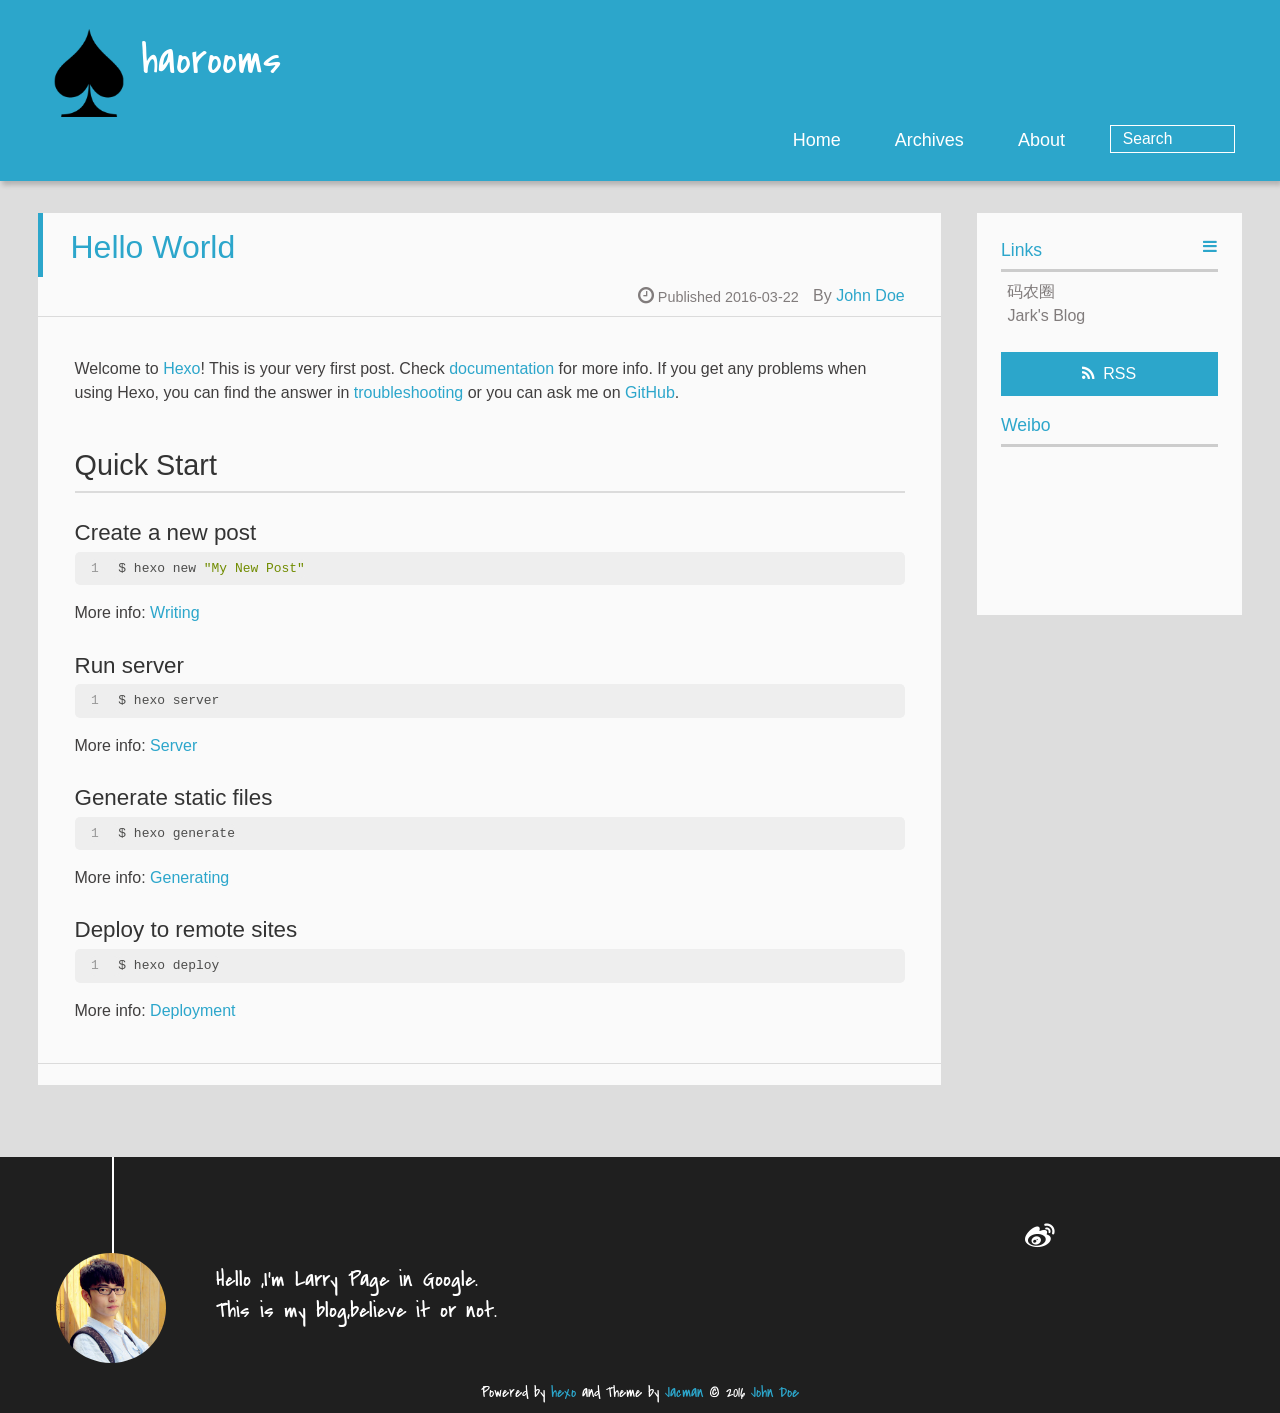
==== commit ed755d44: "Site updated: 2016-03-22 12:48:41" ====
--- a/index.html
+++ b/index.html
@@ -47,7 +47,7 @@
 				<h1 class="site-name"><a href="/" title="haorooms">haorooms</a></h1>
 				<h2 class="blog-motto"></h2>
 			</div>
-			<div class="navbar"><a class="navbutton navmobile" href="#" title="菜单">
+			<div class="navbar"><a class="navbutton navmobile" href="#" title="Menu">
 			</a></div>
 			<nav class="animated">
 				<ul>
@@ -63,7 +63,7 @@
  					
 					<form class="search" action="//google.com/search" method="get" accept-charset="utf-8">
 						<label>Search</label>
-						<input type="search" id="search" name="q" autocomplete="off" maxlength="20" placeholder="搜索" />
+						<input type="search" id="search" name="q" autocomplete="off" maxlength="20" placeholder="Search" />
 						<input type="hidden" name="q" value="site:yoursite.com">
 					</form>
 					
@@ -88,7 +88,7 @@
 		<a href="/about" title="John Doe" target="_blank" itemprop="author">John Doe</a>
 		
   <p class="article-time">
-    <time datetime="2016-03-22T02:58:42.369Z" itemprop="datePublished"> 发表于 2016-03-22</time>
+    <time datetime="2016-03-22T02:58:42.369Z" itemprop="datePublished"> Published 2016-03-22</time>
     
   </p>
 </header>
@@ -135,10 +135,10 @@
 
 
 </div>
-      <div class="openaside"><a class="navbutton" href="#" title="显示侧边栏"></a></div>
+      <div class="openaside"><a class="navbutton" href="#" title="Show Sidebar"></a></div>
 
 <div id="asidepart">
-<div class="closeaside"><a class="closebutton" href="#" title="隐藏侧边栏"></a></div>
+<div class="closeaside"><a class="closebutton" href="#" title="Hide Sidebar"></a></div>
 <aside class="clearfix">
 
   
@@ -149,7 +149,7 @@
   
 
   <div class="linkslist">
-  <p class="asidetitle">友情链接</p>
+  <p class="asidetitle">Links</p>
     <ul>
         
           <li>
@@ -171,11 +171,11 @@
 
 
   <div class="rsspart">
-	<a href="/atom.xml" target="_blank" title="rss">RSS 订阅</a>
+	<a href="/atom.xml" target="_blank" title="rss">RSS</a>
 </div>
 
   <div class="weiboshow">
-  <p class="asidetitle">新浪微博</p>
+  <p class="asidetitle">Weibo</p>
     <iframe width="100%" height="119" class="share_self"  frameborder="0" scrolling="no" src="http://widget.weibo.com/weiboshow/index.php?language=&width=0&height=119&fansRow=2&ptype=1&speed=0&skin=9&isTitle=1&noborder=1&isWeibo=0&isFans=0&uid=null&verifier=b3593ceb&dpc=1"></iframe>
 </div>
 
@@ -325,7 +325,7 @@
 <!-- Totop Begin -->
 
 	<div id="totop">
-	<a title="返回顶部"><img src="/img/scrollup.png"/></a>
+	<a title="Back to Top"><img src="/img/scrollup.png"/></a>
 	</div>
 	<script src="/js/totop.js"></script>
 
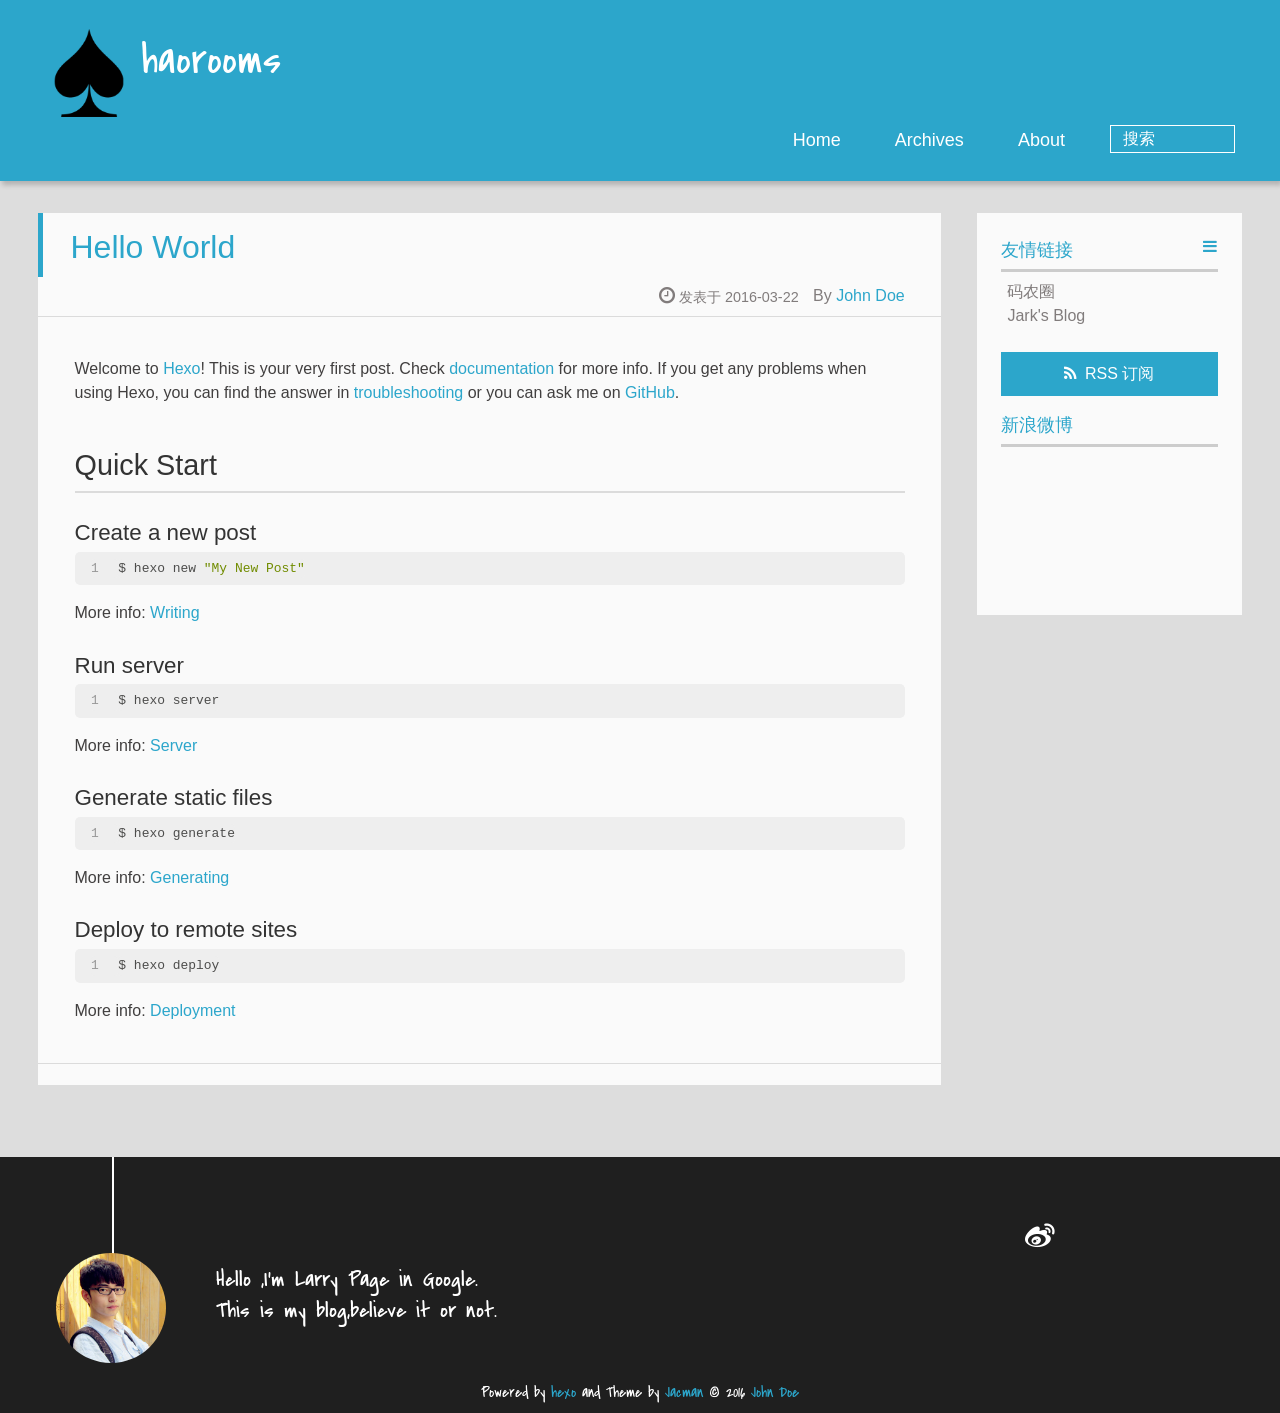
==== commit 76fdfd6e: "Site updated: 2016-03-22 12:53:12" ====
--- a/index.html
+++ b/index.html
@@ -47,7 +47,7 @@
 				<h1 class="site-name"><a href="/" title="haorooms">haorooms</a></h1>
 				<h2 class="blog-motto"></h2>
 			</div>
-			<div class="navbar"><a class="navbutton navmobile" href="#" title="Menu">
+			<div class="navbar"><a class="navbutton navmobile" href="#" title="菜单">
 			</a></div>
 			<nav class="animated">
 				<ul>
@@ -63,7 +63,7 @@
  					
 					<form class="search" action="//google.com/search" method="get" accept-charset="utf-8">
 						<label>Search</label>
-						<input type="search" id="search" name="q" autocomplete="off" maxlength="20" placeholder="Search" />
+						<input type="search" id="search" name="q" autocomplete="off" maxlength="20" placeholder="搜索" />
 						<input type="hidden" name="q" value="site:yoursite.com">
 					</form>
 					
@@ -88,7 +88,7 @@
 		<a href="/about" title="John Doe" target="_blank" itemprop="author">John Doe</a>
 		
   <p class="article-time">
-    <time datetime="2016-03-22T02:58:42.369Z" itemprop="datePublished"> Published 2016-03-22</time>
+    <time datetime="2016-03-22T02:58:42.369Z" itemprop="datePublished"> 发表于 2016-03-22</time>
     
   </p>
 </header>
@@ -135,10 +135,10 @@
 
 
 </div>
-      <div class="openaside"><a class="navbutton" href="#" title="Show Sidebar"></a></div>
+      <div class="openaside"><a class="navbutton" href="#" title="显示侧边栏"></a></div>
 
 <div id="asidepart">
-<div class="closeaside"><a class="closebutton" href="#" title="Hide Sidebar"></a></div>
+<div class="closeaside"><a class="closebutton" href="#" title="隐藏侧边栏"></a></div>
 <aside class="clearfix">
 
   
@@ -149,7 +149,7 @@
   
 
   <div class="linkslist">
-  <p class="asidetitle">Links</p>
+  <p class="asidetitle">友情链接</p>
     <ul>
         
           <li>
@@ -171,11 +171,11 @@
 
 
   <div class="rsspart">
-	<a href="/atom.xml" target="_blank" title="rss">RSS</a>
+	<a href="/atom.xml" target="_blank" title="rss">RSS 订阅</a>
 </div>
 
   <div class="weiboshow">
-  <p class="asidetitle">Weibo</p>
+  <p class="asidetitle">新浪微博</p>
     <iframe width="100%" height="119" class="share_self"  frameborder="0" scrolling="no" src="http://widget.weibo.com/weiboshow/index.php?language=&width=0&height=119&fansRow=2&ptype=1&speed=0&skin=9&isTitle=1&noborder=1&isWeibo=0&isFans=0&uid=null&verifier=b3593ceb&dpc=1"></iframe>
 </div>
 
@@ -325,7 +325,7 @@
 <!-- Totop Begin -->
 
 	<div id="totop">
-	<a title="Back to Top"><img src="/img/scrollup.png"/></a>
+	<a title="返回顶部"><img src="/img/scrollup.png"/></a>
 	</div>
 	<script src="/js/totop.js"></script>
 
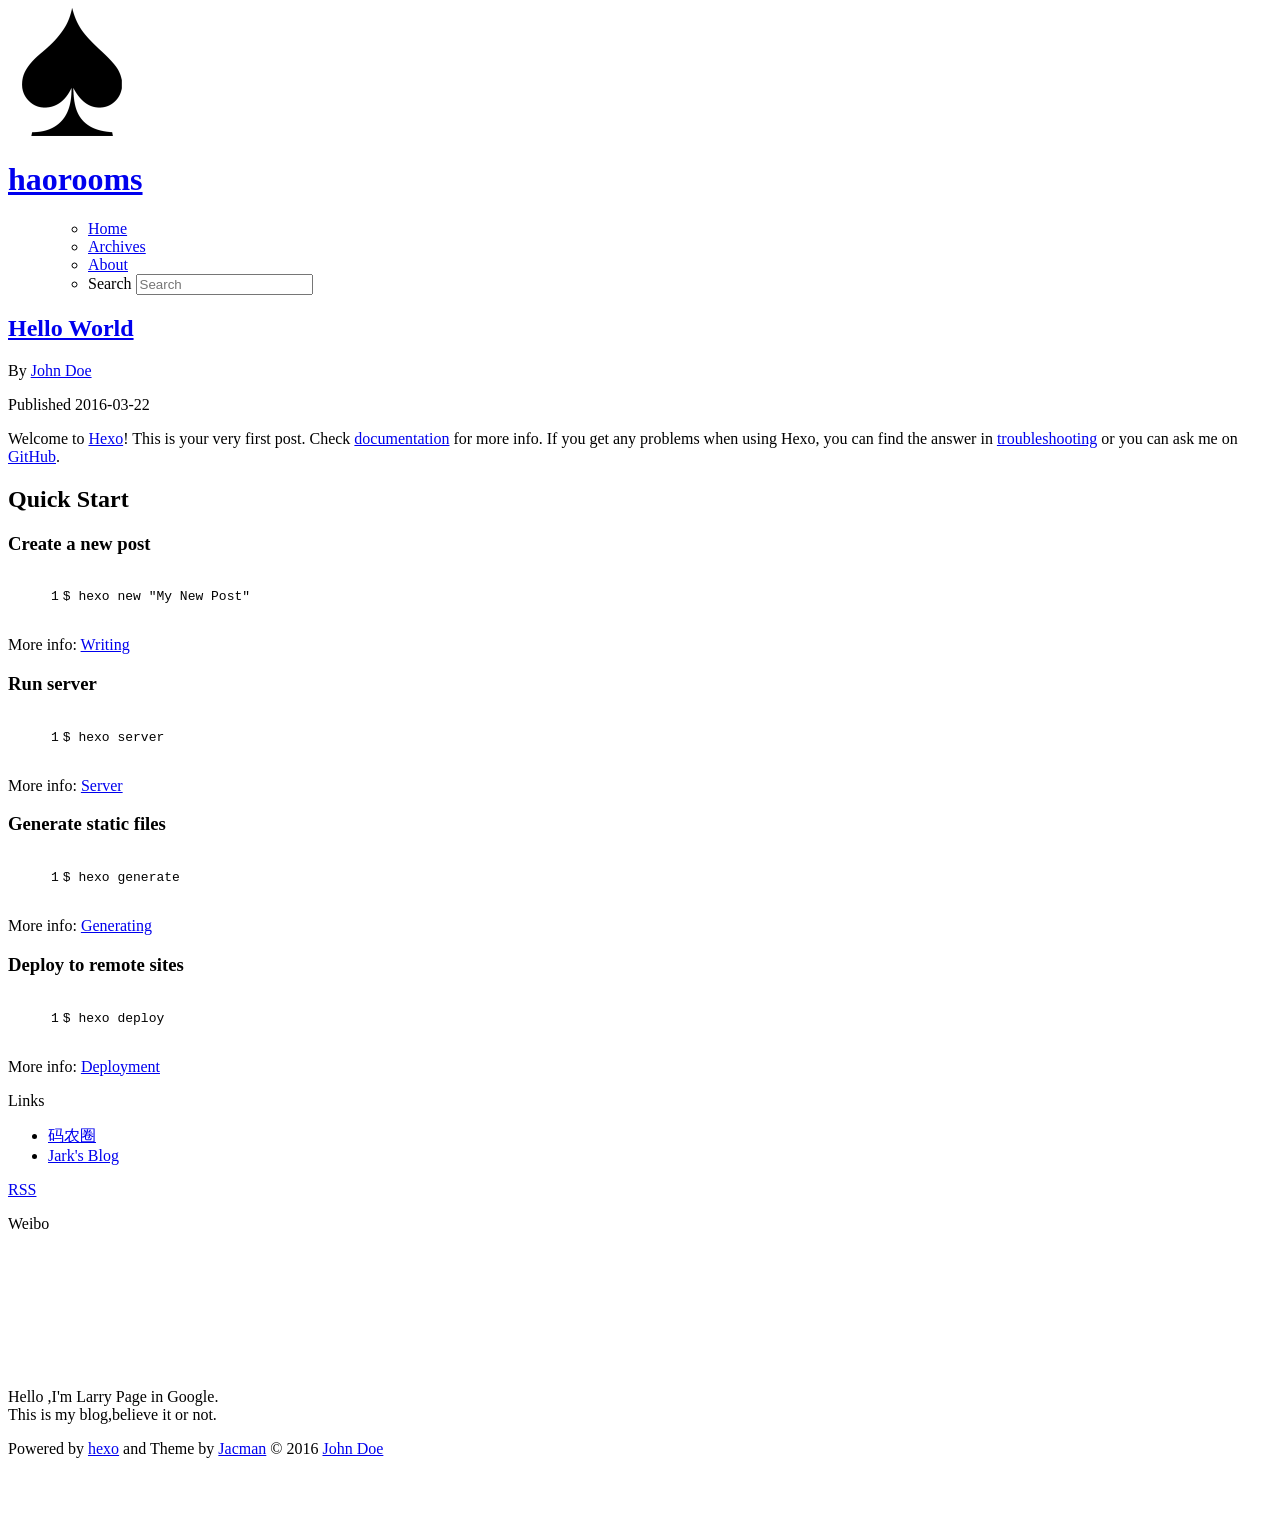
==== commit b1da4b63: "Site updated: 2016-03-22 14:43:40" ====
--- a/index.html
+++ b/index.html
@@ -47,7 +47,7 @@
 				<h1 class="site-name"><a href="/" title="haorooms">haorooms</a></h1>
 				<h2 class="blog-motto"></h2>
 			</div>
-			<div class="navbar"><a class="navbutton navmobile" href="#" title="菜单">
+			<div class="navbar"><a class="navbutton navmobile" href="#" title="Menu">
 			</a></div>
 			<nav class="animated">
 				<ul>
@@ -63,7 +63,7 @@
  					
 					<form class="search" action="//google.com/search" method="get" accept-charset="utf-8">
 						<label>Search</label>
-						<input type="search" id="search" name="q" autocomplete="off" maxlength="20" placeholder="搜索" />
+						<input type="search" id="search" name="q" autocomplete="off" maxlength="20" placeholder="Search" />
 						<input type="hidden" name="q" value="site:yoursite.com">
 					</form>
 					
@@ -88,7 +88,7 @@
 		<a href="/about" title="John Doe" target="_blank" itemprop="author">John Doe</a>
 		
   <p class="article-time">
-    <time datetime="2016-03-22T02:58:42.369Z" itemprop="datePublished"> 发表于 2016-03-22</time>
+    <time datetime="2016-03-22T02:58:42.369Z" itemprop="datePublished"> Published 2016-03-22</time>
     
   </p>
 </header>
@@ -135,10 +135,10 @@
 
 
 </div>
-      <div class="openaside"><a class="navbutton" href="#" title="显示侧边栏"></a></div>
+      <div class="openaside"><a class="navbutton" href="#" title="Show Sidebar"></a></div>
 
 <div id="asidepart">
-<div class="closeaside"><a class="closebutton" href="#" title="隐藏侧边栏"></a></div>
+<div class="closeaside"><a class="closebutton" href="#" title="Hide Sidebar"></a></div>
 <aside class="clearfix">
 
   
@@ -149,7 +149,7 @@
   
 
   <div class="linkslist">
-  <p class="asidetitle">友情链接</p>
+  <p class="asidetitle">Links</p>
     <ul>
         
           <li>
@@ -171,11 +171,11 @@
 
 
   <div class="rsspart">
-	<a href="/atom.xml" target="_blank" title="rss">RSS 订阅</a>
+	<a href="/atom.xml" target="_blank" title="rss">RSS</a>
 </div>
 
   <div class="weiboshow">
-  <p class="asidetitle">新浪微博</p>
+  <p class="asidetitle">Weibo</p>
     <iframe width="100%" height="119" class="share_self"  frameborder="0" scrolling="no" src="http://widget.weibo.com/weiboshow/index.php?language=&width=0&height=119&fansRow=2&ptype=1&speed=0&skin=9&isTitle=1&noborder=1&isWeibo=0&isFans=0&uid=null&verifier=b3593ceb&dpc=1"></iframe>
 </div>
 
@@ -325,7 +325,7 @@
 <!-- Totop Begin -->
 
 	<div id="totop">
-	<a title="返回顶部"><img src="/img/scrollup.png"/></a>
+	<a title="Back to Top"><img src="/img/scrollup.png"/></a>
 	</div>
 	<script src="/js/totop.js"></script>
 
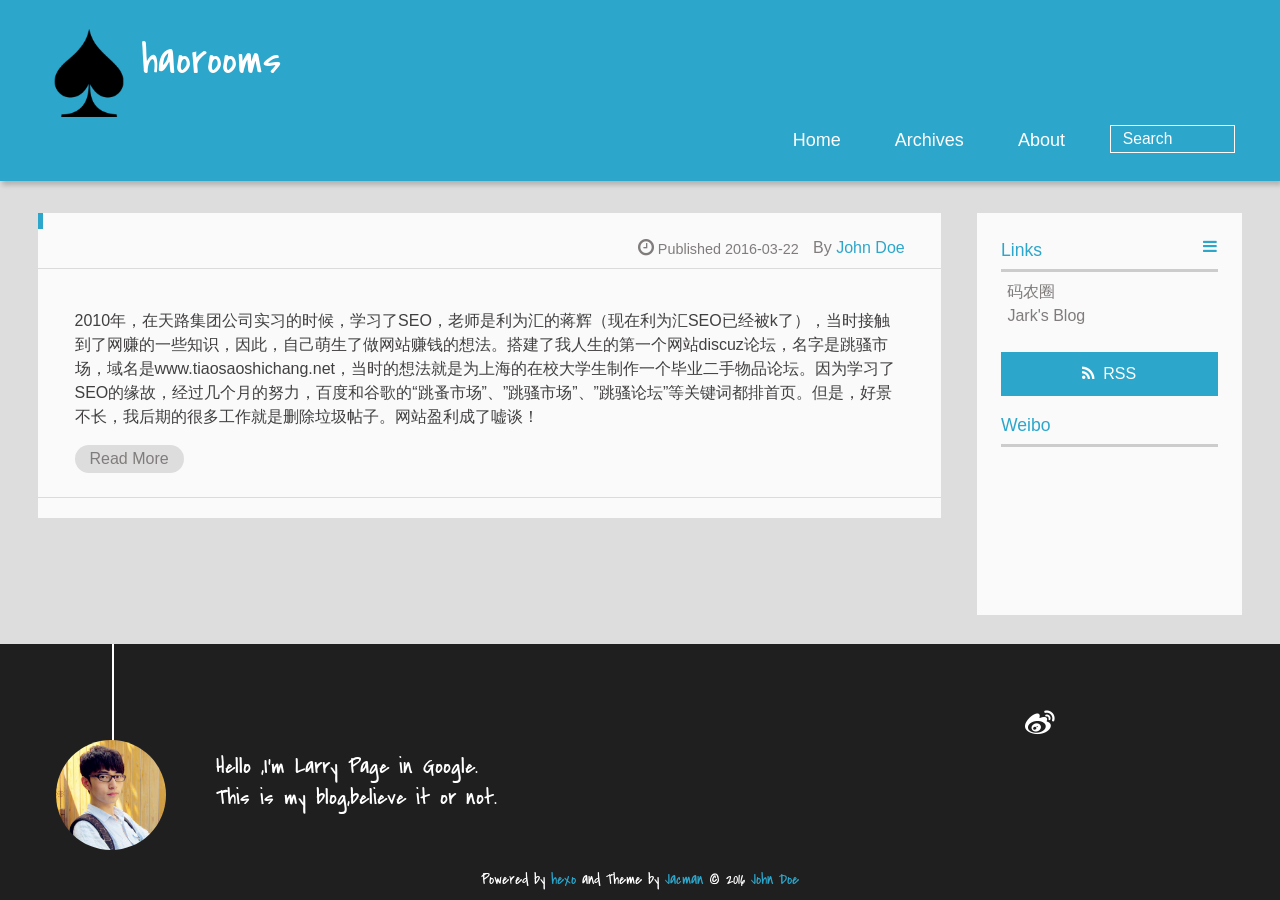
==== commit 8a47a2e0: "Site updated: 2016-03-22 14:54:38" ====
--- a/index.html
+++ b/index.html
@@ -81,32 +81,25 @@
         <header class="article-info clearfix">
   <h1 itemprop="name">
     
-      <a href="/2016/03/22/hello-world/" title="Hello World" itemprop="url">Hello World</a>
+      <a href="/2016/03/22/时隔多年，个人网站重新上线/" title="" itemprop="url"></a>
   </h1>
   <p class="article-author">By
        
 		<a href="/about" title="John Doe" target="_blank" itemprop="author">John Doe</a>
 		
   <p class="article-time">
-    <time datetime="2016-03-22T02:58:42.369Z" itemprop="datePublished"> Published 2016-03-22</time>
+    <time datetime="2016-03-22T06:47:50.564Z" itemprop="datePublished"> Published 2016-03-22</time>
     
   </p>
 </header>
     <div class="article-content">
         
-        <p>Welcome to <a href="https://hexo.io/" target="_blank" rel="external">Hexo</a>! This is your very first post. Check <a href="https://hexo.io/docs/" target="_blank" rel="external">documentation</a> for more info. If you get any problems when using Hexo, you can find the answer in <a href="https://hexo.io/docs/troubleshooting.html" target="_blank" rel="external">troubleshooting</a> or you can ask me on <a href="https://github.com/hexojs/hexo/issues" target="_blank" rel="external">GitHub</a>.</p>
-<h2 id="Quick-Start"><a href="#Quick-Start" class="headerlink" title="Quick Start"></a>Quick Start</h2><h3 id="Create-a-new-post"><a href="#Create-a-new-post" class="headerlink" title="Create a new post"></a>Create a new post</h3><figure class="highlight bash"><table><tr><td class="gutter"><pre><span class="line">1</span><br></pre></td><td class="code"><pre><span class="line">$ hexo new <span class="string">"My New Post"</span></span><br></pre></td></tr></table></figure>
-<p>More info: <a href="https://hexo.io/docs/writing.html" target="_blank" rel="external">Writing</a></p>
-<h3 id="Run-server"><a href="#Run-server" class="headerlink" title="Run server"></a>Run server</h3><figure class="highlight bash"><table><tr><td class="gutter"><pre><span class="line">1</span><br></pre></td><td class="code"><pre><span class="line">$ hexo server</span><br></pre></td></tr></table></figure>
-<p>More info: <a href="https://hexo.io/docs/server.html" target="_blank" rel="external">Server</a></p>
-<h3 id="Generate-static-files"><a href="#Generate-static-files" class="headerlink" title="Generate static files"></a>Generate static files</h3><figure class="highlight bash"><table><tr><td class="gutter"><pre><span class="line">1</span><br></pre></td><td class="code"><pre><span class="line">$ hexo generate</span><br></pre></td></tr></table></figure>
-<p>More info: <a href="https://hexo.io/docs/generating.html" target="_blank" rel="external">Generating</a></p>
-<h3 id="Deploy-to-remote-sites"><a href="#Deploy-to-remote-sites" class="headerlink" title="Deploy to remote sites"></a>Deploy to remote sites</h3><figure class="highlight bash"><table><tr><td class="gutter"><pre><span class="line">1</span><br></pre></td><td class="code"><pre><span class="line">$ hexo deploy</span><br></pre></td></tr></table></figure>
-<p>More info: <a href="https://hexo.io/docs/deployment.html" target="_blank" rel="external">Deployment</a></p>
-
+        <p> 2010年，在天路集团公司实习的时候，学习了SEO，老师是利为汇的蒋辉（现在利为汇SEO已经被k了），当时接触到了网赚的一些知识，因此，自己萌生了做网站赚钱的想法。搭建了我人生的第一个网站discuz论坛，名字是跳骚市场，域名是www.tiaosaoshichang.net，当时的想法就是为上海的在校大学生制作一个毕业二手物品论坛。因为学习了SEO的缘故，经过几个月的努力，百度和谷歌的“跳蚤市场”、”跳骚市场”、”跳骚论坛”等关键词都排首页。但是，好景不长，我后期的很多工作就是删除垃圾帖子。网站盈利成了嘘谈！</p>
         
         
         <p class="article-more-link">
+          
+            <a href="/2016/03/22/时隔多年，个人网站重新上线/#more">Read More</a>
           
        </p>
     </div>
--- a/css/style.css
+++ b/css/style.css
@@ -0,0 +1,2369 @@
+html,
+body,
+div,
+span,
+applet,
+object,
+iframe,
+h1,
+h2,
+h3,
+h4,
+h5,
+h6,
+p,
+blockquote,
+pre,
+a,
+abbr,
+acronym,
+address,
+big,
+cite,
+code,
+del,
+dfn,
+em,
+img,
+ins,
+kbd,
+q,
+s,
+samp,
+small,
+strike,
+strong,
+sub,
+sup,
+tt,
+var,
+dl,
+dt,
+dd,
+ol,
+ul,
+li,
+fieldset,
+form,
+label,
+legend,
+table,
+caption,
+tbody,
+tfoot,
+thead,
+tr,
+th,
+td {
+  margin: 0;
+  padding: 0;
+  border: 0;
+  outline: 0;
+  font-weight: inherit;
+  font-style: inherit;
+  font-family: inherit;
+  font-size: 100%;
+  vertical-align: baseline;
+}
+body {
+  line-height: 1;
+  color: #000;
+  background: #fff;
+}
+ol,
+ul {
+  list-style: none;
+}
+table {
+  border-collapse: separate;
+  border-spacing: 0;
+  vertical-align: middle;
+}
+caption,
+th,
+td {
+  text-align: left;
+  font-weight: normal;
+  vertical-align: middle;
+}
+a img {
+  border: none;
+}
+/* custom Font*/
+@font-face {
+  font-family: "covered_by_your_graceregular";
+  font-weight: normal;
+  font-style: normal;
+  src: url("../font/coveredbyyourgrace-webfont.eot");
+  src: url("../font/coveredbyyourgrace-webfont.eot?#iefix") format('embedded-opentype'), url("../font/coveredbyyourgrace-webfont.svg#covered_by_your_graceregular") format('svg'), url("../font/coveredbyyourgrace-webfont.woff") format('woff'), url("../font/coveredbyyourgrace-webfont.ttf") format('truetype');
+}
+/* icon Font */
+@font-face {
+  font-family: "FontAwesome";
+  font-style: normal;
+  font-weight: normal;
+  src: url("../font/fontawesome-webfont.eot?v=#4.0.3");
+  src: url("../font/fontawesome-webfont.eot?#iefix&v=#4.0.3") format("embedded-opentype"), url("../font/fontawesome-webfont.woff?v=#4.0.3") format("woff"), url("../font/fontawesome-webfont.ttf?v=#4.0.3") format("truetype"), url("../font/fontawesome-webfont.svg#fontawesomeregular?v=#4.0.3") format("svg");
+}
+@font-face {
+  font-family: "fontdiao";
+  font-weight: normal;
+  font-style: normal;
+  src: url("../font/fontdiao.eot");
+  src: url("../font/fontdiao.eot?#iefix") format('embedded-opentype'), url("../font/fontdiao.svg#fontdiao") format('svg'), url("../font/fontdiao.woff") format('woff'), url("../font/fontdiao.ttf") format('truetype');
+}
+/* Public style */
+* {
+  -webkit-margin-before: 0;
+  -webkit-margin-after: 0;
+}
+body {
+  background: #ddd;
+  font-family: "Helvetica Neue", "Helvetica", "Microsoft YaHei", "WenQuanYi Micro Hei", Arial, sans-serif;
+  font-size: 100%;
+  color: #817c7c;
+  line-height: 1.5;
+  min-height: 100vh;
+  display: -webkit-flex;
+  display: -webkit-box;
+  display: -moz-box;
+  display: -webkit-flex;
+  display: -ms-flexbox;
+  display: box;
+  display: flex;
+  -webkit-flex-direction: column;
+  -webkit-box-orient: vertical;
+  -moz-box-orient: vertical;
+  -o-box-orient: vertical;
+  -webkit-flex-direction: column;
+  -ms-flex-direction: column;
+  flex-direction: column;
+}
+iframe {
+  margin-top: 10px;
+}
+small {
+  font-size: 80%;
+}
+sub,
+sup {
+  font-size: 75%;
+  line-height: 0;
+  position: relative;
+  vertical-align: baseline;
+}
+sup {
+  top: -0.5em;
+  padding-left: 0.3em;
+}
+sub {
+  bottom: -0.25em;
+}
+a {
+  text-decoration: none;
+  color: #817c7c;
+}
+a:hover,
+a:focus {
+  outline: 0;
+  text-decoration: none;
+  -webkit-transition: color 0.25s, background 0.5s;
+  -moz-transition: color 0.25s, background 0.5s;
+  -o-transition: color 0.25s, background 0.5s;
+  -ms-transition: color 0.25s, background 0.5s;
+  transition: color 0.25s, background 0.5s;
+}
+a:hover:before {
+  -webkit-transition: color 0.25s, background 0.5s;
+  -moz-transition: color 0.25s, background 0.5s;
+  -o-transition: color 0.25s, background 0.5s;
+  -ms-transition: color 0.25s, background 0.5s;
+  transition: color 0.25s, background 0.5s;
+}
+input:focus {
+  outline: none;
+}
+input,
+button {
+  margin: 0;
+  padding: 0;
+}
+input::-moz-focus-inner,
+button::-moz-focus-inner {
+  border: 0;
+  padding: 0;
+}
+h1 {
+  font-size: 1.5em;
+}
+.fa {
+  display: inline-block;
+  font-family: FontAwesome;
+  font-style: normal;
+  font-weight: normal;
+  line-height: 1;
+  -webkit-font-smoothing: antialiased;
+  -moz-osx-font-smoothing: grayscale;
+}
+.clearfix {
+  zoom: 1;
+}
+.clearfix:before,
+.clearfix:after {
+  content: "";
+  display: table;
+}
+.clearfix:after {
+  clear: both;
+}
+::-webkit-input-placeholder {
+  color: #fff;
+  padding: 2px 0 0 4px;
+}
+::-moz-placeholder {
+  color: #fff;
+  padding: 2px 0 0 4px;
+}
+:-ms-input-placeholder {
+  color: #fff;
+  padding: 2px 0 0 4px;
+}
+::-webkit-input-placeholder::before {
+  font-family: "FontAwesome";
+  -webkit-font-smoothing: antialiased;
+  -moz-osx-font-smoothing: grayscale;
+  content: "\f002";
+  padding-right: 4px;
+}
+::-moz-placeholder:before {
+  font-family: "FontAwesome";
+  -webkit-font-smoothing: antialiased;
+  -moz-osx-font-smoothing: grayscale;
+  content: "\f002";
+  padding-right: 4px;
+}
+:-ms-input-placeholder::before {
+  font-family: "FontAwesome";
+  -webkit-font-smoothing: antialiased;
+  -moz-osx-font-smoothing: grayscale;
+  content: "\f002";
+  padding-right: 4px;
+}
+input[type="search"]::-webkit-search-cancel-button,
+input[type="search"]::-webkit-search-decoration {
+  -webkit-appearance: none;
+}
+::-webkit-search-cancel-button:after {
+  font-family: "FontAwesome";
+  -webkit-font-smoothing: antialiased;
+  -moz-osx-font-smoothing: grayscale;
+  content: '\f00d';
+  color: #fff;
+  padding-right: 4px;
+}
+/* css3 animate */
+.animated {
+  -webkit-animation-fill-mode: both;
+  -moz-animation-fill-mode: both;
+  -o-animation-fill-mode: both;
+  -ms-animation-fill-mode: both;
+  animation-fill-mode: both;
+  -webkit-animation-duration: 1s;
+  -moz-animation-duration: 1s;
+  -o-animation-duration: 1s;
+  -ms-animation-duration: 1s;
+  animation-duration: 1s;
+}
+@-webkit-keyframes fadeIn {
+  0% {
+    opacity: 0;
+    -ms-filter: "progid:DXImageTransform.Microsoft.Alpha(Opacity=0)";
+    filter: alpha(opacity=0);
+  }
+  100% {
+    opacity: 1;
+    -ms-filter: none;
+    filter: none;
+  }
+}
+.fadeIn {
+  -webkit-animation-name: fadeIn;
+  -moz-animation-name: fadeIn;
+  -o-animation-name: fadeIn;
+  -ms-animation-name: fadeIn;
+  animation-name: fadeIn;
+}
+.fadeOut {
+  -webkit-animation-name: fadeOut;
+  -moz-animation-name: fadeOut;
+  -o-animation-name: fadeOut;
+  -ms-animation-name: fadeOut;
+  animation-name: fadeOut;
+}
+@-moz-keyframes fadeInDown {
+  0% {
+    opacity: 0;
+    -ms-filter: "progid:DXImageTransform.Microsoft.Alpha(Opacity=0)";
+    filter: alpha(opacity=0);
+    -webkit-transform: translateY(-20px);
+    -moz-transform: translateY(-20px);
+    -o-transform: translateY(-20px);
+    -ms-transform: translateY(-20px);
+    transform: translateY(-20px);
+  }
+  100% {
+    opacity: 1;
+    -ms-filter: none;
+    filter: none;
+    -webkit-transform: translateY(0);
+    -moz-transform: translateY(0);
+    -o-transform: translateY(0);
+    -ms-transform: translateY(0);
+    transform: translateY(0);
+  }
+}
+@-webkit-keyframes fadeInDown {
+  0% {
+    opacity: 0;
+    -ms-filter: "progid:DXImageTransform.Microsoft.Alpha(Opacity=0)";
+    filter: alpha(opacity=0);
+    -webkit-transform: translateY(-20px);
+    -moz-transform: translateY(-20px);
+    -o-transform: translateY(-20px);
+    -ms-transform: translateY(-20px);
+    transform: translateY(-20px);
+  }
+  100% {
+    opacity: 1;
+    -ms-filter: none;
+    filter: none;
+    -webkit-transform: translateY(0);
+    -moz-transform: translateY(0);
+    -o-transform: translateY(0);
+    -ms-transform: translateY(0);
+    transform: translateY(0);
+  }
+}
+@-o-keyframes fadeInDown {
+  0% {
+    opacity: 0;
+    -ms-filter: "progid:DXImageTransform.Microsoft.Alpha(Opacity=0)";
+    filter: alpha(opacity=0);
+    -webkit-transform: translateY(-20px);
+    -moz-transform: translateY(-20px);
+    -o-transform: translateY(-20px);
+    -ms-transform: translateY(-20px);
+    transform: translateY(-20px);
+  }
+  100% {
+    opacity: 1;
+    -ms-filter: none;
+    filter: none;
+    -webkit-transform: translateY(0);
+    -moz-transform: translateY(0);
+    -o-transform: translateY(0);
+    -ms-transform: translateY(0);
+    transform: translateY(0);
+  }
+}
+@keyframes fadeInDown {
+  0% {
+    opacity: 0;
+    -ms-filter: "progid:DXImageTransform.Microsoft.Alpha(Opacity=0)";
+    filter: alpha(opacity=0);
+    -webkit-transform: translateY(-20px);
+    -moz-transform: translateY(-20px);
+    -o-transform: translateY(-20px);
+    -ms-transform: translateY(-20px);
+    transform: translateY(-20px);
+  }
+  100% {
+    opacity: 1;
+    -ms-filter: none;
+    filter: none;
+    -webkit-transform: translateY(0);
+    -moz-transform: translateY(0);
+    -o-transform: translateY(0);
+    -ms-transform: translateY(0);
+    transform: translateY(0);
+  }
+}
+body >header {
+  width: 100%;
+  -webkit-box-shadow: 2px 4px 5px rgba(3,3,3,0.2);
+  box-shadow: 2px 4px 5px rgba(3,3,3,0.2);
+  background: url("../") center #2ca6cb;
+  color: #fff;
+  padding: 1em 0 0.8em;
+}
+@media only screen and (min-width: 1024px) {
+  body >header {
+    padding: 1.8em 0 1.5em;
+  }
+}
+body >header >div {
+  width: 95%;
+  margin: 0 auto;
+  position: relative;
+  overflow: hidden;
+}
+@media only screen and (min-width: 1024px) {
+  body >header >div {
+    width: 93%;
+  }
+}
+body >header a {
+  display: block;
+  color: #fff;
+}
+#imglogo {
+  float: left;
+  width: 4em;
+  height: 4em;
+}
+@media only screen and (min-width: 768px) {
+  #imglogo {
+    width: 5em;
+  }
+}
+@media only screen and (min-width: 1024px) {
+  #imglogo {
+    width: 5.5em;
+  }
+}
+#imglogo img {
+  width: 4em;
+}
+@media only screen and (min-width: 768px) {
+  #imglogo img {
+    width: 5em;
+  }
+}
+@media only screen and (min-width: 1024px) {
+  #imglogo img {
+    width: 5.5em;
+  }
+}
+#textlogo {
+  float: left;
+  width: 75%;
+  margin-left: 0.5em;
+}
+#textlogo h1.site-name {
+  width: 86%;
+  font-family: "covered_by_your_graceregular";
+  font-size: 200%;
+  line-height: 1.5;
+  -webkit-font-smoothing: antialiased;
+  -moz-osx-font-smoothing: grayscale;
+}
+@media only screen and (min-width: 768px) {
+  #textlogo h1.site-name {
+    font-size: 240%;
+  }
+}
+@media only screen and (min-width: 1024px) {
+  #textlogo h1.site-name {
+    font-size: 280%;
+  }
+}
+#textlogo h2.blog-motto {
+  font-size: 0.7em;
+  font-weight: normal;
+}
+@media only screen and (min-width: 768px) {
+  #textlogo h2.blog-motto {
+    font-size: 100%;
+  }
+}
+@media only screen and (min-width: 1024px) {
+  #textlogo h2.blog-motto {
+    font-size: 110%;
+  }
+}
+.navbar {
+  position: absolute;
+  width: 2em;
+  right: 0em;
+  top: 1em;
+  padding: 0.5em;
+}
+@media only screen and (min-width: 1024px) {
+  .navbar {
+    display: none;
+  }
+}
+.navbutton::before {
+  font-family: "FontAwesome";
+  -webkit-font-smoothing: antialiased;
+  -moz-osx-font-smoothing: grayscale;
+  content: "\f0c9";
+}
+.navmobile::before {
+  padding-left: 1em;
+}
+header nav {
+  float: left;
+  width: 100%;
+  font-size: 112.5%;
+  padding-top: 0.5em;
+  max-height: 0.01em;
+  -webkit-transition: max-height 1s ease-out;
+  -moz-transition: max-height 1s ease-out;
+  -o-transition: max-height 1s ease-out;
+  -ms-transition: max-height 1s ease-out;
+  transition: max-height 1s ease-out;
+}
+@media only screen and (min-width: 568px) {
+  header nav {
+    width: 50%;
+  }
+}
+@media only screen and (min-width: 1024px) {
+  header nav {
+    float: right;
+    width: auto;
+    margin-top: 1em;
+    max-height: none;
+  }
+}
+@media only screen and (min-width: 1024px) {
+  header nav ul {
+    float: right;
+  }
+}
+@media only screen and (min-width: 1024px) {
+  header nav ul li {
+    float: left;
+  }
+}
+header nav ul li a {
+  padding: 0.2em 0 0.2em 1em;
+}
+@media only screen and (min-width: 1024px) {
+  header nav ul li a {
+    padding: 0.2em 1.5em;
+  }
+}
+header nav ul li a:hover {
+  background: #1b7f9e;
+  color: #e9cd4c;
+}
+.shownav {
+  max-height: 40em;
+}
+.search {
+  padding: 0.1em 0 0 1em;
+}
+.search input {
+  -webkit-appearance: textfield;
+  font-size: 0.87em;
+  line-height: 1.7;
+  border: 1px solid #fff;
+  color: #fff;
+  background: transparent;
+  width: 80%;
+  padding-left: 0.5em;
+}
+@media only screen and (min-width: 1024px) {
+  .search input {
+    width: 8em;
+    -webkit-transition: 0.5s width;
+    -moz-transition: 0.5s width;
+    -o-transition: 0.5s width;
+    -ms-transition: 0.5s width;
+    transition: 0.5s width;
+  }
+  .search input:focus {
+    width: 15em;
+  }
+}
+.search label {
+  display: none;
+}
+/* index layout */
+#container {
+  -webkit-flex: 1;
+  width: 95%;
+  margin: 0 auto;
+  overflow: hidden;
+}
+@media only screen and (min-width: 768px) {
+  #container {
+    width: 96%;
+  }
+}
+@media only screen and (min-width: 1024px) {
+  #container {
+    width: 94%;
+  }
+}
+@media only screen and (min-width: 1560px) {
+  #container {
+    width: 82%;
+  }
+}
+#main {
+  margin: 1em 0 0;
+  line-height: 1.8;
+}
+@media only screen and (min-width: 1024px) {
+  #main {
+    margin: 2em 0 0;
+    width: 75%;
+    float: left;
+    -webkit-transition: margin 0.5s ease-out;
+    -moz-transition: margin 0.5s ease-out;
+    -o-transition: margin 0.5s ease-out;
+    -ms-transition: margin 0.5s ease-out;
+    transition: margin 0.5s ease-out;
+  }
+}
+#main section.post {
+  background: #fafafa;
+  margin-bottom: 0.125em;
+}
+#main section.post a {
+  display: block;
+  border-left: 0.5em solid #ccc;
+  -webkit-transition: border-left 0.45s;
+  -moz-transition: border-left 0.45s;
+  -o-transition: border-left 0.45s;
+  -ms-transition: border-left 0.45s;
+  transition: border-left 0.45s;
+  padding: 0.5em;
+}
+@media only screen and (min-width: 768px) {
+  #main section.post a {
+    padding: 1em;
+  }
+}
+#main section.post a:hover {
+  border-left: 0.5em solid #2ca6cb;
+}
+#main section.post a h1 {
+  color: #2ca6cb;
+  line-height: 2;
+}
+#main section.post a p {
+  color: #817c7c;
+}
+#main section.post a time {
+  color: #817c7c;
+  display: block;
+  margin: 0.5em 0;
+  font-size: 0.9em;
+}
+#main article.post-expand {
+  background: #fafafa;
+  margin-bottom: 3.5em;
+}
+#main article.post-expand .img-logo {
+  max-width: 180px;
+  max-height: 96px;
+  display: block !important;
+  margin-right: 0.7em;
+  margin-left: 0.7em;
+  padding: 0;
+  float: right;
+  clear: right;
+}
+#main article.post-expand .img-topic {
+  max-width: 300px;
+  max-height: 1800px;
+  display: block !important;
+  margin-left: 0.7em;
+  margin-right: 0.7em;
+  padding: 0;
+  float: right;
+  clear: right;
+}
+#main article.post-expand .article-more-link a {
+  display: inline-block;
+  line-height: 1em;
+  padding: 6px 15px;
+  -webkit-border-radius: 15px;
+  border-radius: 15px;
+  background: #ddd;
+  color: #817c7c;
+  text-decoration: none;
+}
+#main article.post-expand .article-more-link a:hover {
+  background: #2ca6cb;
+  color: #fff;
+  text-decoration: none;
+}
+#archive-page section.post a {
+  font-size: 0.9em;
+  padding: 0.5em !important;
+}
+@media only screen and (min-width: 768px) {
+  #archive-page section.post a time {
+    padding-left: 1em;
+  }
+}
+.moveMain {
+  margin-left: 10% !important;
+}
+.unexpand .prev {
+  border-left: 0.5em solid #ccc;
+}
+.unexpand .prev:hover {
+  border-left: 0.5em solid #2ca6cb;
+}
+#page-nav {
+  background: #fafafa;
+  text-align: center;
+  overflow: hidden;
+}
+#page-nav a {
+  display: inline-block;
+  padding: 0.5em 1em;
+}
+#page-nav a {
+  color: #2ca6cb;
+}
+#page-nav a:hover {
+  background: #ccc;
+  color: #2ca6cb;
+}
+#page-nav .prev {
+  float: left;
+  -webkit-transition: border-left 0.5s;
+  -moz-transition: border-left 0.5s;
+  -o-transition: border-left 0.5s;
+  -ms-transition: border-left 0.5s;
+  transition: border-left 0.5s;
+}
+#page-nav .prev span:before {
+  font-family: "FontAwesome";
+  -webkit-font-smoothing: antialiased;
+  -moz-osx-font-smoothing: grayscale;
+  content: "\f053";
+  padding-right: 0.5em;
+}
+#page-nav .next {
+  float: right;
+}
+#page-nav .next span:before {
+  font-family: "FontAwesome";
+  -webkit-font-smoothing: antialiased;
+  -moz-osx-font-smoothing: grayscale;
+  content: "\f054";
+  padding-left: 0.5em;
+}
+#page-nav .page-number {
+  display: none;
+  padding: 0.5em 1em;
+}
+@media only screen and (min-width: 768px) {
+  #page-nav .page-number {
+    display: inline-block;
+  }
+}
+#page-nav .current {
+  color: #b8b8b8;
+  font-weight: bold;
+}
+#page-nav .space {
+  color: #2ca6cb;
+}
+/* page layout */
+@media only screen and (min-width: 1024px) {
+  .page {
+    margin-left: 10% !important;
+  }
+}
+/* archive layout */
+.category-icon:before,
+.tag-icon:before,
+.archive-icon:before {
+  font-family: "FontAwesome";
+  -webkit-font-smoothing: antialiased;
+  -moz-osx-font-smoothing: grayscale;
+  color: #ccc;
+  font-size: 100%;
+  padding-right: 0.3em;
+}
+.category-icon:before {
+  content: "\f07b";
+}
+.tag-icon:before {
+  content: "\f02c";
+}
+.archive-icon:before {
+  content: "\f187";
+}
+.archive-title {
+  margin: 1em 0;
+  padding: 2em;
+  background: #fafafa;
+  border-left: 0.5em solid #ccc;
+}
+@media only screen and (min-width: 1024px) {
+  .archive-title {
+    margin: 2em 0;
+    width: 18.5%;
+    padding-left: 0.5%;
+    float: left;
+  }
+}
+.archive-title h2 {
+  width: 90%;
+  color: #2ca6cb;
+  font-size: 120%;
+}
+.archive-title a {
+  color: #2ca6cb;
+  -webkit-transition: color 0.5s;
+  -moz-transition: color 0.5s;
+  -o-transition: color 0.5s;
+  -ms-transition: color 0.5s;
+  transition: color 0.5s;
+}
+.archive-title a:hover {
+  color: #2ca6cb;
+  -webkit-transition: color 0.5s;
+  -moz-transition: color 0.5s;
+  -o-transition: color 0.5s;
+  -ms-transition: color 0.5s;
+  transition: color 0.5s;
+}
+.current {
+  color: #ea6753 !important;
+}
+@media only screen and (min-width: 768px) {
+  .archive-part {
+    min-height: 200px;
+  }
+}
+@media only screen and (min-width: 1024px) {
+  .archive-part {
+    float: right;
+    margin-left: 2% !important;
+  }
+}
+.archive-part section.post {
+  width: 100%;
+}
+.archive-part section.post time {
+  font-size: 1.1em !important;
+  float: left;
+}
+@media only screen and (max-width: 568px) {
+  .archive-part section.post time {
+    width: 100%;
+  }
+}
+@media only screen and (min-width: 568px) {
+  .archive-part section.post time {
+    width: 20%;
+  }
+}
+@media only screen and (min-width: 768px) {
+  .archive-nav {
+    width: 100%;
+    float: left;
+    margin-top: 1em;
+  }
+}
+/* tags&categories layout */
+.all-list-box {
+  min-height: 400px;
+}
+.post,
+.page,
+.link,
+.photo {
+  background: #fafafa;
+}
+.post a,
+.page a,
+.link a,
+.photo a {
+  color: #2ca6cb;
+}
+.post a:hover,
+.page a:hover,
+.link a:hover,
+.photo a:hover {
+  color: #ea6753;
+}
+@media only screen and (min-width: 768px) {
+  article header.article-info {
+    border-bottom: 1px solid #dbdbdb;
+  }
+}
+article header.article-info >h1 {
+  padding: 0.2em 3%;
+  font-size: 170%;
+  line-height: 1.5;
+  word-wrap: break-word;
+  word-break: normal;
+  -webkit-font-smoothing: antialiased;
+  -moz-osx-font-smoothing: grayscale;
+  border-left: 5px solid #2ca6cb;
+}
+@media only screen and (min-width: 1024px) {
+  article header.article-info >h1 {
+    font-size: 200%;
+    padding-top: 0.3em;
+  }
+}
+article header.article-info >p.article-author {
+  padding: 0.3em 4% 0.3em 0;
+  text-align: right;
+  border-bottom: 1px solid #dbdbdb;
+}
+@media only screen and (min-width: 768px) {
+  article header.article-info >p.article-author {
+    float: right;
+    border-bottom: none;
+  }
+}
+article header.article-info >p.article-time {
+  padding-top: 0.5em;
+  font-size: 0.8em;
+  text-align: center;
+  margin-bottom: -2.7em;
+}
+@media only screen and (min-width: 768px) {
+  article header.article-info >p.article-time {
+    float: right;
+    margin-right: 1em;
+    padding-top: 0.1em;
+    font-size: 0.9em;
+  }
+}
+article header.article-info >p.article-time:before {
+  font-family: "FontAwesome";
+  font-size: 130%;
+  content: "\f017";
+  -webkit-font-smoothing: antialiased;
+  -moz-osx-font-smoothing: grayscale;
+}
+article .article-content {
+  padding: 1.5em 4%;
+  color: #413f3f;
+  font-size: 100%;
+}
+article .article-content:before,
+article .article-content:after {
+  content: "";
+  display: block;
+  clear: both;
+}
+article .article-content .kb {
+  padding: 0.1em 0.6em;
+  border: 1px solid #ccc;
+  background-color: code-color;
+  color: #8f8f8f;
+  -webkit-box-shadow: 0 1px 0 rgba(0,0,0,0.2), 0 0 0 2px #fff inset;
+  box-shadow: 0 1px 0 rgba(0,0,0,0.2), 0 0 0 2px #fff inset;
+  -webkit-border-radius: 3px;
+  border-radius: 3px;
+  display: inline-block;
+  margin: 0 0.1em;
+  text-shadow: 0 1px 0 #fff;
+  line-height: 1.5;
+  white-space: nowrap;
+}
+article .article-content h1,
+article .article-content h2 {
+  font-size: 180%;
+  line-height: 1.2em;
+  padding-bottom: 0.3em;
+  margin-top: 1.5em;
+  border-bottom: 2px solid #dbdbdb;
+}
+article .article-content h3 {
+  font-size: 140%;
+  line-height: 1em;
+  margin-top: 1.3em;
+}
+article .article-content h4,
+article .article-content h5,
+article .article-content h6 {
+  font-size: 140%;
+}
+article .article-content h1,
+article .article-content h2,
+article .article-content h3,
+article .article-content h4,
+article .article-content h5,
+article .article-content h6 {
+  color: #333;
+  -webkit-font-smoothing: antialiased;
+  -moz-osx-font-smoothing: grayscale;
+}
+article .article-content h1 >code,
+article .article-content h2 >code,
+article .article-content h3 >code,
+article .article-content h4 >code,
+article .article-content h5 >code,
+article .article-content h6 >code {
+  color: #a3a3a3;
+}
+article .article-content hr {
+  border: 1px solid #dbdbdb;
+}
+article .article-content strong {
+  font-weight: bold;
+}
+article .article-content em {
+  font-style: italic;
+}
+article .article-content acronym,
+article .article-content abbr {
+  border-bottom: 1px dotted;
+}
+article .article-content blockquote {
+  border-left: 0.2em solid #2ca6cb;
+  margin: 0.65em 0 0.65em 1%;
+  padding-left: 1%;
+  line-height: 1.5;
+  font-size: 100%;
+  color: #808080;
+}
+article .article-content blockquote footer {
+  background: #fafafa;
+  padding: 0;
+  margin: 0;
+  font-size: 80%;
+  line-height: 1em;
+}
+article .article-content blockquote cite {
+  font-style: italic;
+  padding-left: 0.5em;
+}
+article .article-content ul,
+article .article-content ol {
+  padding-left: 1.5em;
+  font-size: 100%;
+  padding-top: 0.7em;
+}
+@media only screen and (min-width: 768px) {
+  article .article-content ul,
+  article .article-content ol {
+    padding-left: 1.5em;
+  }
+}
+article .article-content ul li {
+  list-style: disc;
+  text-align: match-parent;
+}
+article .article-content ol li {
+  list-style-type: decimal;
+}
+article .article-content dl dt {
+  font-weight: blod;
+}
+article .article-content ul li>code,
+article .article-content ol li>code,
+article .article-content p code,
+article .article-content strong code,
+article .article-content em code,
+article .article-content table th>code,
+article .article-content table td>code {
+  font-family: Monaco, Menlo, Consolas, Courier New, monospace;
+  background: #eee;
+  color: #d14;
+  border: 1px solid #d6d6d6;
+  padding: 0 5px;
+  margin: 0 2px;
+  font-size: 90%;
+  white-space: nowrap;
+  text-shadow: 0 1px #fff;
+  -webkit-border-radius: 0.25em;
+  -webkit-border-radius: 0.25em;
+  border-radius: 0.25em;
+}
+article .article-content p {
+  line-height: 1.5;
+  margin-top: 0.7em;
+}
+@media only screen and (min-width: 1024px) {
+  article .article-content p {
+    margin-top: 1em;
+  }
+}
+article .article-content img,
+article .article-content video,
+article .article-content figure img {
+  max-width: 100%;
+  height: auto;
+  vertical-align: middle;
+  padding-top: 0.5em;
+}
+@media only screen and (min-width: 1024px) {
+  article .article-content img,
+  article .article-content video,
+  article .article-content figure img {
+    padding-top: 0.7em;
+  }
+}
+article .article-content .img-topic,
+article .article-content .img-logo {
+  display: none;
+}
+article .article-content .img-center {
+  display: block;
+  margin: auto;
+}
+article .article-content .img-shadow {
+  -webkit-box-shadow: 0 0 2px 3px #ddd;
+  box-shadow: 0 0 2px 3px #ddd;
+}
+article .article-content figcaption,
+article .article-content .caption {
+  display: block;
+  margin-top: 0.3em;
+  color: #808080;
+  position: relative;
+  font-size: 0.9em;
+  padding-left: 1.3em;
+}
+article .article-content figcaption:before,
+article .article-content .caption:before {
+  content: '\f040';
+  position: absolute;
+  font: 0.9em "FontAwesome";
+  position: absolute;
+  left: 0;
+  top: 0.3em;
+}
+article .article-content .video-container {
+  position: relative;
+  padding-top: 56%;
+  height: 0;
+  overflow: hidden;
+}
+article .article-content .video-container iframe,
+article .article-content .video-container object,
+article .article-content .video-container embed {
+  position: absolute;
+  top: 0;
+  left: 0;
+  width: 100%;
+  height: 100%;
+  margin-top: 0;
+}
+article .article-content table {
+  max-width: 100%;
+  border-collapse: collapse;
+  border-spacing: 0;
+  margin-top: 1em;
+}
+article .article-content table th {
+  font-weight: bold;
+  border-bottom: 2px solid #dbdbdb;
+  padding: 0.5em;
+  line-height: 1.3em;
+}
+article .article-content table td {
+  border-bottom: 1px solid #dbdbdb;
+  padding: 0.5em;
+  line-height: 1.3em;
+}
+article .article-content .pullquote {
+  text-align: left;
+  width: 45%;
+  margin: 0;
+  border: none;
+}
+article .article-content .left {
+  margin-left: 0.5em;
+  margin-right: 1em;
+  float: left;
+}
+article .article-content .right {
+  margin-right: 0.5em;
+  margin-left: 1em;
+  float: right;
+}
+footer.article-footer {
+  background: #fafafa;
+  padding: 0 4%;
+  margin: 0;
+  border-top: 1px solid #dbdbdb;
+}
+.article-share {
+  float: right;
+  width: 100%;
+}
+@media only screen and (min-width: 568px) {
+  .article-share {
+    width: 60%;
+  }
+}
+@media only screen and (min-width: 768px) {
+  .article-share {
+    width: 16.5em;
+  }
+}
+.article-share .share-jiathis {
+  padding: 0.5em 0;
+  margin-top: 0.3em;
+}
+.share span {
+  float: right;
+  height: 3em;
+  width: 1em;
+  margin-right: 0.5em;
+  position: relative;
+  color: #d6d6d6;
+}
+.share span:before {
+  font-family: "FontAwesome";
+  content: "\f064";
+  font-size: 1em;
+  -webkit-font-smoothing: antialiased;
+  -moz-osx-font-smoothing: grayscale;
+  width: 1.5em;
+  height: 1.5em;
+  position: absolute;
+  top: 50%;
+  left: 50%;
+  margin-top: -0.75em;
+  margin-left: -0.75em;
+}
+.share a {
+  float: right;
+  width: 3em;
+  height: 3em;
+  display: block;
+  position: relative;
+}
+.share a:before {
+  font-size: 1.2em;
+  font-family: "FontAwesome";
+  text-align: center;
+  color: #817c7c;
+  -webkit-font-smoothing: antialiased;
+  -moz-osx-font-smoothing: grayscale;
+  width: 1.5em;
+  height: 1.5em;
+  position: absolute;
+  top: 50%;
+  left: 50%;
+  margin-top: -0.75em;
+  margin-left: -0.75em;
+}
+.share a:hover:before {
+  color: #fff;
+}
+.article-share-twitter:before {
+  content: "\f099";
+}
+.article-share-twitter:hover {
+  background: #00aced;
+  text-shadow: 0 1px #008abe;
+}
+.article-share-facebook:before {
+  content: "\f09a";
+}
+.article-share-facebook:hover {
+  background: #3b5998;
+  text-shadow: 0 1px #2f477a;
+}
+.article-share-weibo:before {
+  content: "\f18a";
+}
+.article-share-weibo:hover {
+  background: #c64d3e;
+  text-shadow: 0 1px #a13c2f;
+}
+.article-share-qrcode:before {
+  font-family: "fontdiao" !important;
+  content: "\f132";
+}
+.article-share-qrcode:hover {
+  background: #49ae0f;
+  text-shadow: 0 1px #3a8b0c;
+}
+.article-share-renren:before {
+  content: "\f18b";
+}
+.article-share-renren:hover {
+  background: #369;
+  text-shadow: 0 1px #29527a;
+}
+.article-back-to-top:before {
+  content: "\f062";
+}
+.article-back-to-top:hover {
+  background: #762c54;
+  text-shadow: 0 1px #5e2343;
+}
+.hoverqrcode {
+  background: #fff;
+  border: 3px solid #2ca6cb;
+  -webkit-border-radius: 10px;
+  border-radius: 10px;
+  display: inline-block;
+  position: absolute;
+}
+.overlay {
+  display: none !important;
+}
+.comments-count {
+  color: #d6d6d6;
+  margin-top: 0.3em;
+  padding: 0.5em 0;
+  float: right;
+}
+.comments-count span:before {
+  font-family: "FontAwesome";
+  -webkit-font-smoothing: antialiased;
+  -moz-osx-font-smoothing: grayscale;
+  content: "\f075";
+}
+@media only screen and (max-width: 568px) {
+  .comments-count {
+    float: left;
+  }
+}
+.comments-count-link {
+  padding: 0.5em;
+  margin: 0 0.3em;
+}
+.comments-count-link:hover {
+  color: #fff !important;
+  background: #2ca6cb;
+}
+.article-tags,
+.article-categories {
+  padding: 0.5em 0;
+  float: left;
+/**width 100%**/
+}
+@media only screen and (max-width: 568px) {
+  .article-tags,
+  .article-categories {
+    margin-right: 1em !important;
+  }
+}
+.article-tags {
+  color: #d6d6d6;
+}
+@media only screen and (max-width: 568px) {
+  .article-tags {
+    margin-left: 0;
+  }
+}
+.article-tags span {
+  position: relative;
+  float: left;
+  width: 1em;
+  height: 2em;
+  margin-right: 0.5em;
+}
+.article-tags span:before {
+  font-family: "FontAwesome";
+  -webkit-font-smoothing: antialiased;
+  -moz-osx-font-smoothing: grayscale;
+  width: 1.2em;
+  height: 1.2em;
+  position: absolute;
+  top: 50%;
+  left: 50%;
+  margin-top: -0.6em;
+  margin-left: -0.6em;
+  content: "\f02c";
+}
+.article-tags a {
+  float: left;
+  padding: 0 0.3em;
+  margin: 0.3em;
+  background: #e6e6e6;
+}
+.article-tags a:hover {
+  color: #fff;
+  background: #2ca6cb;
+}
+.article-categories {
+  color: #d6d6d6;
+  margin-top: 0.3em;
+  margin-right: 3em;
+}
+.article-categories span:before {
+  font-family: "FontAwesome";
+  -webkit-font-smoothing: antialiased;
+  -moz-osx-font-smoothing: grayscale;
+  content: "\f07b";
+}
+.article-category-link {
+  padding: 0.5em;
+  margin: 0 0.3em;
+}
+.article-category-link:hover {
+  color: #fff !important;
+  background: #2ca6cb;
+}
+.article-nav {
+  padding: 0 10%;
+}
+@media only screen and (min-width: 768px) {
+  .article-nav {
+    padding: 0 4%;
+  }
+}
+.article-nav strong {
+  font-size: 1em;
+  font-weight: bold;
+}
+.article-nav a {
+  display: block;
+  overflow: hidden;
+}
+.article-nav .prev a:hover,
+.article-nav .next a:hover {
+  background: #2ca6cb;
+  color: #fff;
+}
+.article-nav .prev {
+  width: 100%;
+  float: left;
+}
+.article-nav .prev strong {
+  padding-left: 1.8em;
+}
+.article-nav .prev span:before {
+  font-family: "FontAwesome";
+  -webkit-font-smoothing: antialiased;
+  -moz-osx-font-smoothing: grayscale;
+  content: "\f053";
+  padding-right: 0.5em;
+}
+@media only screen and (min-width: 768px) {
+  .article-nav .prev {
+    width: 45%;
+    float: left;
+  }
+}
+.article-nav .next {
+  width: 100%;
+  float: left;
+  text-align: left;
+}
+.article-nav .next strong {
+  padding-left: 1.5em;
+}
+.article-nav .next span:before {
+  font-family: "FontAwesome";
+  -webkit-font-smoothing: antialiased;
+  -moz-osx-font-smoothing: grayscale;
+  content: "\f054";
+  padding-right: 0.5em;
+}
+@media only screen and (min-width: 768px) {
+  .article-nav .next {
+    width: 45%;
+    float: right;
+    text-align: right;
+  }
+  .article-nav .next strong {
+    padding-right: 1.8em;
+  }
+  .article-nav .next span:before {
+    content: none;
+  }
+  .article-nav .next span:after {
+    font-family: "FontAwesome";
+    -webkit-font-smoothing: antialiased;
+    -moz-osx-font-smoothing: grayscale;
+    content: "\f054";
+    padding-left: 0.5em;
+  }
+}
+section.comment {
+  padding: 0 4%;
+  margin: 1em 0;
+}
+.toc-article {
+  background: #eee;
+  margin: 1.6em 0 0 2em;
+  padding: 1em;
+  -webkit-border-radius: 4px;
+  -webkit-border-radius: 4px;
+  border-radius: 4px;
+  border: 1px solid #ddd;
+}
+.toc-article strong {
+  padding: 0.3em 0;
+}
+.toc-article ul li {
+  list-style: disc;
+  text-align: match-parent;
+  margin: 0.5em 0;
+}
+.toc-article ol li {
+  list-style-type: decimal;
+  margin: 0.5em 0;
+}
+#toc {
+  line-height: 1.3em;
+  font-size: 0.8em;
+  float: right;
+}
+#toc .toc {
+  padding: 0;
+}
+#toc .toc li {
+  list-style-type: none;
+}
+#toc .toc-child {
+  padding-left: 1.5em;
+  padding-top: 0;
+}
+#toc.toc-aside {
+  display: none;
+  width: 13%;
+  position: fixed;
+  right: 2%;
+  top: 320px;
+  overflow: hidden;
+  line-height: 1.5em;
+  font-size: 1em;
+  color: #333;
+  opacity: 0.6;
+  -ms-filter: "progid:DXImageTransform.Microsoft.Alpha(Opacity=60)";
+  filter: alpha(opacity=60);
+  -webkit-transition: opacity 1s ease-out;
+  -moz-transition: opacity 1s ease-out;
+  -o-transition: opacity 1s ease-out;
+  -ms-transition: opacity 1s ease-out;
+  transition: opacity 1s ease-out;
+}
+#toc.toc-aside strong {
+  padding: 0.3em 0;
+  color: #817c7c;
+}
+#toc.toc-aside:hover {
+  -webkit-transition: opacity 0.3s ease-out;
+  -moz-transition: opacity 0.3s ease-out;
+  -o-transition: opacity 0.3s ease-out;
+  -ms-transition: opacity 0.3s ease-out;
+  transition: opacity 0.3s ease-out;
+  opacity: 1;
+  -ms-filter: none;
+  filter: none;
+}
+#toc.toc-aside a {
+  -webkit-transition: color 1s ease-out;
+  -moz-transition: color 1s ease-out;
+  -o-transition: color 1s ease-out;
+  -ms-transition: color 1s ease-out;
+  transition: color 1s ease-out;
+}
+#toc.toc-aside a:hover {
+  color: #2ca6cb;
+  -webkit-transition: color 0.3s ease-out;
+  -moz-transition: color 0.3s ease-out;
+  -o-transition: color 0.3s ease-out;
+  -ms-transition: color 0.3s ease-out;
+  transition: color 0.3s ease-out;
+}
+.active {
+  color: #2ca6cb !important;
+}
+.openaside {
+  display: none;
+  position: fixed;
+  right: 7.5%;
+  top: 260px;
+}
+.openaside a {
+  display: block;
+  color: #fff;
+  border: 1px solid #fff;
+  -webkit-border-radius: 5px;
+  border-radius: 5px;
+  background: #2ca6cb;
+  padding: 0.2em 0.55em;
+}
+.openaside a::before {
+  font-family: "FontAwesome";
+  -webkit-font-smoothing: antialiased;
+  -moz-osx-font-smoothing: grayscale;
+  content: "\f0c9";
+}
+.closeaside {
+  display: none;
+}
+.closeaside a {
+  color: #2ca6cb;
+}
+.closeaside a:hover {
+  color: #2ca6cb;
+}
+.closeaside a::before {
+  font-family: "FontAwesome";
+  -webkit-font-smoothing: antialiased;
+  -moz-osx-font-smoothing: grayscale;
+  content: "\f0c9";
+}
+@media only screen and (min-width: 1024px) {
+  .closeaside {
+    display: block;
+    position: absolute;
+    right: 25px;
+    top: 22px;
+  }
+}
+#asidepart {
+  background: #fafafa;
+  margin: 1em 0 0;
+  padding: 0.5em 2% 1em;
+}
+@media only screen and (min-width: 1024px) {
+  #asidepart {
+    position: relative;
+    float: left;
+    width: 18%;
+    margin: 2em 0 0 3%;
+  }
+}
+.asidetitle {
+  font-size: 1.1em;
+  color: #2ca6cb;
+  padding: 0 0 0.3125em 0;
+  border-bottom: 0.1875em solid #ccc;
+}
+.asidetitle a {
+  color: #2ca6cb;
+}
+.asidetitle a:hover {
+  color: #2ca6cb;
+  -webkit-transition: color 0.5s;
+  -moz-transition: color 0.5s;
+  -o-transition: color 0.5s;
+  -ms-transition: color 0.5s;
+  transition: color 0.5s;
+}
+@media only screen and (min-width: 768px) {
+  .categorieslist {
+    width: 45%;
+    float: left;
+    margin: 0 5% 0 0;
+  }
+}
+@media only screen and (min-width: 1024px) {
+  .categorieslist {
+    width: 100%;
+    float: none;
+    margin: 1em 0 0;
+  }
+}
+.categorieslist li {
+  border-bottom: 1px solid #ccc;
+}
+.categorieslist li a {
+  display: block;
+  padding: 0.5em 5%;
+}
+.categorieslist li a:hover {
+  color: #2ca6cb;
+}
+.tagslist {
+  margin: 1em 0 0;
+}
+@media only screen and (min-width: 768px) {
+  .tagslist {
+    width: 45%;
+    float: left;
+    margin: 0 5% 0 0;
+  }
+}
+@media only screen and (min-width: 1024px) {
+  .tagslist {
+    width: 100%;
+    float: none;
+    margin: 1em 0 0;
+  }
+}
+.tagslist ul {
+  padding: 0.5em 0;
+}
+.tagslist ul li {
+  float: left;
+}
+.tagslist ul li a {
+  display: block;
+  margin: 0.3125em;
+  padding: 0.125em 0.3125em;
+  background: #dbdbdb;
+}
+.tagslist ul li a:hover {
+  color: #2ca6cb;
+  background: #e6e6e6;
+}
+.rsspart {
+  background: #2ca6cb;
+  width: 100%;
+}
+@media only screen and (min-width: 768px) {
+  .rsspart {
+    float: left;
+    width: 45%;
+    margin: 0 5% 0 0;
+  }
+}
+@media only screen and (min-width: 1024px) {
+  .rsspart {
+    width: 100%;
+    float: none;
+    margin: 1em 0 0;
+  }
+}
+.rsspart a {
+  color: #fff;
+  display: block;
+  padding: 0.625em 0;
+  text-align: center;
+}
+.rsspart a:hover {
+  color: #2ca6cb;
+  background: #fafafa;
+}
+.rsspart a::before {
+  font-family: "FontAwesome";
+  -webkit-font-smoothing: antialiased;
+  -moz-osx-font-smoothing: grayscale;
+  padding-right: 0.5em;
+  content: "\f09e";
+}
+.archiveslist {
+  padding-right: 1em;
+}
+@media only screen and (min-width: 1024px) {
+  .archiveslist {
+    width: 100%;
+    float: none;
+    margin: 1em 0 0;
+  }
+}
+.archiveslist li {
+  font-size: 0.8em;
+  line-height: 2em;
+}
+.archiveslist li a {
+  padding: 0.5em;
+}
+.archiveslist li a:hover {
+  color: #2ca6cb;
+  -webkit-transition: color 0.25s;
+  -moz-transition: color 0.25s;
+  -o-transition: color 0.25s;
+  -ms-transition: color 0.25s;
+  transition: color 0.25s;
+}
+.archiveslist .archive-list-count:before {
+  content: "(";
+}
+.archiveslist .archive-list-count:after {
+  content: ")";
+}
+.archive-list {
+  padding: 0.5em 0;
+}
+.archive-float ul {
+  padding: 0;
+}
+.archive-float li {
+  float: left;
+  margin: 0.3em;
+}
+@media only screen and (min-width: 1024px) {
+  .archive-float li {
+    float: none;
+  }
+}
+@media only screen and (min-width: 768px) {
+  .tagcloudlist {
+    width: 45%;
+    float: left;
+    margin: 0 5% 0 0;
+  }
+}
+@media only screen and (min-width: 1024px) {
+  .tagcloudlist {
+    width: 100%;
+    float: none;
+    margin: 1em 0 0;
+  }
+}
+.tagcloudlist .tagcloudlist a {
+  padding: 0.2em;
+  display: block;
+  float: left;
+}
+.tagcloudlist .tagcloudlist a:hover {
+  color: #2ca6cb;
+  -webkit-transition: color 0.25s;
+  -moz-transition: color 0.25s;
+  -o-transition: color 0.25s;
+  -ms-transition: color 0.25s;
+  transition: color 0.25s;
+}
+.linkslist {
+  margin-top: 0.5em;
+}
+@media only screen and (min-width: 768px) {
+  .linkslist {
+    width: 45%;
+    float: left;
+    margin: 0 5% 0 0;
+  }
+}
+@media only screen and (min-width: 1024px) {
+  .linkslist {
+    width: 100%;
+    float: none;
+    margin: 1em 0 0;
+  }
+}
+.linkslist ul {
+  padding: 0.5em 0;
+}
+.linkslist ul a {
+  font-size: 1em;
+  line-height: 1.5;
+  display: block;
+  padding: 0 3%;
+}
+.linkslist ul a:hover {
+  color: #2ca6cb;
+  -webkit-transition: color 0.25s;
+  -moz-transition: color 0.25s;
+  -o-transition: color 0.25s;
+  -ms-transition: color 0.25s;
+  transition: color 0.25s;
+}
+.weiboshow {
+  margin-top: 0.5em;
+}
+@media only screen and (min-width: 768px) {
+  .weiboshow {
+    width: 45%;
+    float: left;
+    margin: 0 5% 0 0;
+  }
+}
+@media only screen and (min-width: 1024px) {
+  .weiboshow {
+    width: 100%;
+    float: none;
+    margin: 1em 0 0;
+  }
+}
+.weiboshow iframe {
+  padding: 0.5em 0;
+}
+.doubanshow {
+  margin-top: 0.5em;
+}
+@media only screen and (min-width: 768px) {
+  .doubanshow {
+    width: 45%;
+    float: left;
+    margin: 0 5% 0 0;
+  }
+}
+@media only screen and (min-width: 1024px) {
+  .doubanshow {
+    width: 100%;
+    float: none;
+    margin: 1em 0 0;
+  }
+}
+.doubanshow div {
+  padding: 0.5em 0;
+}
+.github-card {
+  margin-top: 1.5em;
+}
+@media only screen and (min-width: 768px) {
+  .github-card {
+    width: 45%;
+    float: left;
+    margin: 0 5% 0 0;
+  }
+}
+@media only screen and (min-width: 1024px) {
+  .github-card {
+    width: 100%;
+    float: none;
+    margin: 1em 0 0;
+  }
+}
+.github-card div {
+  padding: 0.5em 0;
+}
+footer {
+  margin-top: 1em;
+  background: #1f1f1f;
+  padding: 0 2% 0.5em;
+}
+#footer {
+  width: 95%;
+  margin: 0 auto;
+  overflow: hidden;
+  position: relative;
+}
+#footer .line {
+  width: 100%;
+  height: 14em;
+  margin: 0 auto;
+}
+@media only screen and (min-width: 768px) {
+  #footer .line {
+    width: 10em;
+    float: left;
+    position: relative;
+  }
+}
+#footer .line span {
+  display: block;
+  width: 0.5em;
+  height: 6.25em;
+  border-right: 0.125em solid #fff;
+  margin: 0 auto;
+}
+@media only screen and (min-width: 768px) {
+  #footer .line span {
+    position: absolute;
+    left: 3em;
+    margin: 0 0 1.5em;
+  }
+}
+.author {
+  width: 6.875em;
+  height: 6.875em;
+  margin: 0 auto;
+  background: no-repeat url("../img/author.jpg") left top;
+  -webkit-background-size: 6.875em 6.875em;
+  -moz-background-size: 6.875em 6.875em;
+  background-size: 6.875em 6.875em;
+  -webkit-border-radius: 3.4375em;
+  border-radius: 3.4375em;
+  -webkit-transition: -webkit-transform 2s ease-out;
+  -moz-transition: -moz-transform 2s ease-out;
+  -o-transition: -o-transform 2s ease-out;
+  -ms-transition: -ms-transform 2s ease-out;
+  transition: transform 2s ease-out;
+}
+.author:hover {
+  -webkit-transform: rotateZ(360deg);
+  -moz-transform: rotateZ(360deg);
+  -o-transform: rotateZ(360deg);
+  -ms-transform: rotateZ(360deg);
+  transform: rotateZ(360deg);
+}
+@media only screen and (min-width: 768px) {
+  .author {
+    position: absolute;
+    top: 6em;
+    margin: 0 0 1.5em;
+  }
+}
+.info {
+  font-family: "covered_by_your_graceregular";
+  -webkit-font-smoothing: antialiased;
+  -moz-osx-font-smoothing: grayscale;
+  font-size: 150%;
+  line-height: 1.3em;
+  width: 90%;
+  margin: 0 auto;
+  color: #fff;
+}
+@media only screen and (min-width: 768px) {
+  .info {
+    margin: 4.5em 0 2em 0;
+    float: left;
+    width: 75%;
+  }
+}
+.social-font {
+  width: 100%;
+  margin: 0 auto;
+  float: left;
+  padding-left: 3%;
+}
+@media only screen and (min-width: 568px) {
+  .social-font {
+    padding-left: 20%;
+  }
+}
+@media only screen and (min-width: 768px) {
+  .social-font {
+    width: 15em;
+    position: absolute;
+    right: -2em;
+    top: 3em;
+  }
+}
+.social-font a {
+  float: left;
+  display: block;
+  width: 14%;
+  color: #fff;
+  font-size: 185%;
+  padding: 0.5em;
+}
+@media only screen and (min-width: 1024px) {
+  .social-font a {
+    padding: 0.3em;
+  }
+}
+.social-font a:hover:before {
+  color: #2ca6cb;
+}
+.icon-weibo:before,
+.icon-github:before,
+.icon-twitter:before,
+.icon-facebook:before,
+.icon-stack-overflow:before,
+.icon-email:before,
+.icon-google_plus:before,
+.icon-linkedin:before {
+  font-family: "FontAwesome";
+  -webkit-font-smoothing: antialiased;
+  -moz-osx-font-smoothing: grayscale;
+}
+.icon-weibo:before {
+  content: "\f18a";
+}
+.icon-github:before {
+  content: "\f09b";
+}
+.icon-twitter:before {
+  content: "\f099";
+}
+.icon-facebook:before {
+  content: "\f09a";
+}
+.icon-stack-overflow:before {
+  content: "\f16c";
+}
+.icon-email:before {
+  content: "\f003";
+}
+.icon-google_plus:before {
+  content: "\f0d5";
+}
+.icon-linkedin:before {
+  content: "\f08c";
+}
+.icon-douban:before {
+  font-family: "fontdiao";
+  -webkit-font-smoothing: antialiased;
+  -moz-osx-font-smoothing: grayscale;
+  content: "\f111";
+}
+.icon-zhihu:before {
+  font-family: "fontdiao";
+  -webkit-font-smoothing: antialiased;
+  -moz-osx-font-smoothing: grayscale;
+  content: "\f142";
+}
+.copyright {
+  -webkit-font-smoothing: antialiased;
+  -moz-osx-font-smoothing: grayscale;
+  font-family: "covered_by_your_graceregular";
+  width: 100%;
+  color: #fff;
+  text-align: center;
+}
+@media only screen and (min-width: 768px) {
+  .copyright {
+    float: left;
+  }
+}
+.copyright a {
+  color: #2ca6cb;
+}
+.copyright a:hover {
+  color: #2ca6cb;
+  text-decoration: underline;
+}
+.cc-license {
+  width: 100%;
+  float: left;
+  text-align: center;
+}
+.cc-license .cc-opacity {
+  opacity: 0.7;
+  -ms-filter: "progid:DXImageTransform.Microsoft.Alpha(Opacity=70)";
+  filter: alpha(opacity=70);
+  border-bottom: none;
+}
+.cc-license .cc-opacity:hover {
+  opacity: 0.9;
+  -ms-filter: "progid:DXImageTransform.Microsoft.Alpha(Opacity=90)";
+  filter: alpha(opacity=90);
+}
+.cc-license img {
+  display: inline-block;
+}
+.article-content pre,
+.article-content .highlight,
+.article-content .highlight pre {
+  background: #eee;
+  margin: 0.5em 0;
+  padding: 0.5em 2%;
+  color: #4d4d4c;
+  line-height: 1.5;
+  font-size: 0.8em;
+  -webkit-border-radius: 0.35em;
+  -webkit-border-radius: 0.35em;
+  border-radius: 0.35em;
+  word-wrap: break-word;
+}
+@media only screen and (min-width: 568px) {
+  .article-content pre,
+  .article-content .highlight,
+  .article-content .highlight pre {
+    font-size: 0.9em;
+  }
+}
+.article-content .highlight .gutter pre,
+.article-content .gist .gist-file .gist-data .line-numbers {
+  color: #999;
+  font-size: 0.4em;
+}
+@media only screen and (min-width: 568px) {
+  .article-content .highlight .gutter pre,
+  .article-content .gist .gist-file .gist-data .line-numbers {
+    font-size: 0.9em;
+    line-height: 1.5;
+  }
+}
+.article-content pre {
+  font-family: Monaco, Menlo, Consolas, Courier New, monospace;
+}
+.article-content .highlight {
+  overflow: auto;
+  font-size: 0.4em;
+}
+@media only screen and (min-width: 568px) {
+  .article-content .highlight {
+    font-size: 0.9em;
+  }
+}
+.article-content .highlight pre {
+  border: none;
+  margin: 0;
+  padding: 0;
+}
+.article-content .highlight table {
+  margin: 0;
+  width: auto;
+}
+.article-content .highlight td {
+  border: none;
+  padding: 0;
+}
+.article-content .highlight figcaption {
+  zoom: 1;
+  font-size: 0.85em;
+  text-align: left;
+  color: #8e908c;
+  line-height: 1em;
+  padding: 0.5em 0;
+  margin-bottom: 0.5em;
+}
+.article-content .highlight figcaption:before,
+.article-content .highlight figcaption:after {
+  content: "";
+  display: table;
+}
+.article-content .highlight figcaption:after {
+  clear: both;
+}
+.article-content .highlight figcaption a {
+  float: right;
+}
+.article-content .highlight .gutter pre {
+  text-align: right;
+  padding-right: 1.5em;
+}
+.article-content .highlight .line {
+  height: 20px;
+}
+.article-content .gist {
+  margin: 0.5em 0;
+  background: #eee;
+  padding: 1em 2%;
+  -webkit-border-radius: 0.35em;
+  -webkit-border-radius: 0.35em;
+  border-radius: 0.35em;
+}
+.article-content .gist .gist-file {
+  border: none;
+  font-family: Monaco, Menlo, Consolas, Courier New, monospace;
+  margin: 0;
+}
+.article-content .gist .gist-file .gist-data {
+  background: none;
+  border: none;
+}
+.article-content .gist .gist-file .gist-data .line-numbers {
+  background: none;
+  border: none;
+  padding: 0 1.5em 0 0;
+}
+.article-content .gist .gist-file .gist-data .line-data {
+  padding: 0 !important;
+}
+.article-content .gist .gist-file .highlight {
+  margin: 0;
+  padding: 0;
+  border: none;
+  background: #eee;
+}
+.article-content .gist .gist-file .gist-meta {
+  background: #eee;
+  color: #8e908c;
+  font: 0.85em "Georgia", serif;
+  text-shadow: 0 0;
+  padding: 0;
+  margin-top: 1em;
+}
+.article-content .gist .gist-file .gist-meta a {
+  color: #2ca6cb;
+  font-weight: normal;
+}
+.article-content .gist .gist-file .gist-meta a:hover {
+  color: #2ca6cb;
+}
+pre .comment,
+pre .title {
+  color: #8e908c;
+}
+pre .variable,
+pre .attribute,
+pre .tag,
+pre .regexp,
+pre .ruby .constant,
+pre .xml .tag .title,
+pre .xml .pi,
+pre .xml .doctype,
+pre .html .doctype,
+pre .css .id,
+pre .css .class,
+pre .css .pseudo {
+  color: #c82829;
+}
+pre .number,
+pre .preprocessor,
+pre .built_in,
+pre .literal,
+pre .params,
+pre .constant {
+  color: #f5871f;
+}
+pre .class,
+pre .ruby .class .title,
+pre .css .rules .attribute {
+  color: #718c00;
+}
+pre .string,
+pre .value,
+pre .inheritance,
+pre .header,
+pre .ruby .symbol,
+pre .xml .cdata {
+  color: #718c00;
+}
+pre .css .hexcolor {
+  color: #3e999f;
+}
+pre .function,
+pre .python .decorator,
+pre .python .title,
+pre .ruby .function .title,
+pre .ruby .title .keyword,
+pre .perl .sub,
+pre .javascript .title,
+pre .coffeescript .title {
+  color: #4271ae;
+}
+pre .keyword,
+pre .javascript .function {
+  color: #8959a8;
+}
+.gallery {
+  overflow: hidden;
+  position: relative;
+}
+.gallery:hover .control {
+  opacity: 1;
+  -ms-filter: none;
+  filter: none;
+}
+.gallery img {
+  min-width: 100%;
+  max-width: 100%;
+  height: auto;
+  position: absolute;
+  top: 0;
+  left: 0;
+  opacity: 0;
+  -ms-filter: "progid:DXImageTransform.Microsoft.Alpha(Opacity=0)";
+  filter: alpha(opacity=0);
+}
+.gallery .control {
+  opacity: 0;
+  -ms-filter: "progid:DXImageTransform.Microsoft.Alpha(Opacity=0)";
+  filter: alpha(opacity=0);
+  -webkit-transition: 0.3s;
+  -moz-transition: 0.3s;
+  -o-transition: 0.3s;
+  -ms-transition: 0.3s;
+  transition: 0.3s;
+}
+.gallery .prev,
+.gallery .next {
+  position: absolute;
+  top: 0;
+  width: 50%;
+  height: 100%;
+  cursor: pointer;
+}
+.gallery .prev:before,
+.gallery .next:before {
+  position: absolute;
+  font: 24px/1 "FontAwesome";
+  text-align: center;
+  width: 24px;
+  text-shadow: 0 0 15px rgba(0,0,0,0.5);
+  color: #fff;
+  margin-top: -12px;
+  top: 50%;
+}
+.gallery .prev {
+  left: 0;
+}
+.gallery .prev:before {
+  content: '\f053';
+  left: 10px;
+}
+.gallery .next {
+  right: 0;
+}
+.gallery .next:before {
+  content: '\f054';
+  right: 10px;
+}
+#totop {
+  position: fixed;
+  bottom: 5em;
+  right: 1em;
+  cursor: pointer;
+}
+@media only screen and (max-width: 1024px) {
+  #totop {
+    display: none !important;
+  }
+}
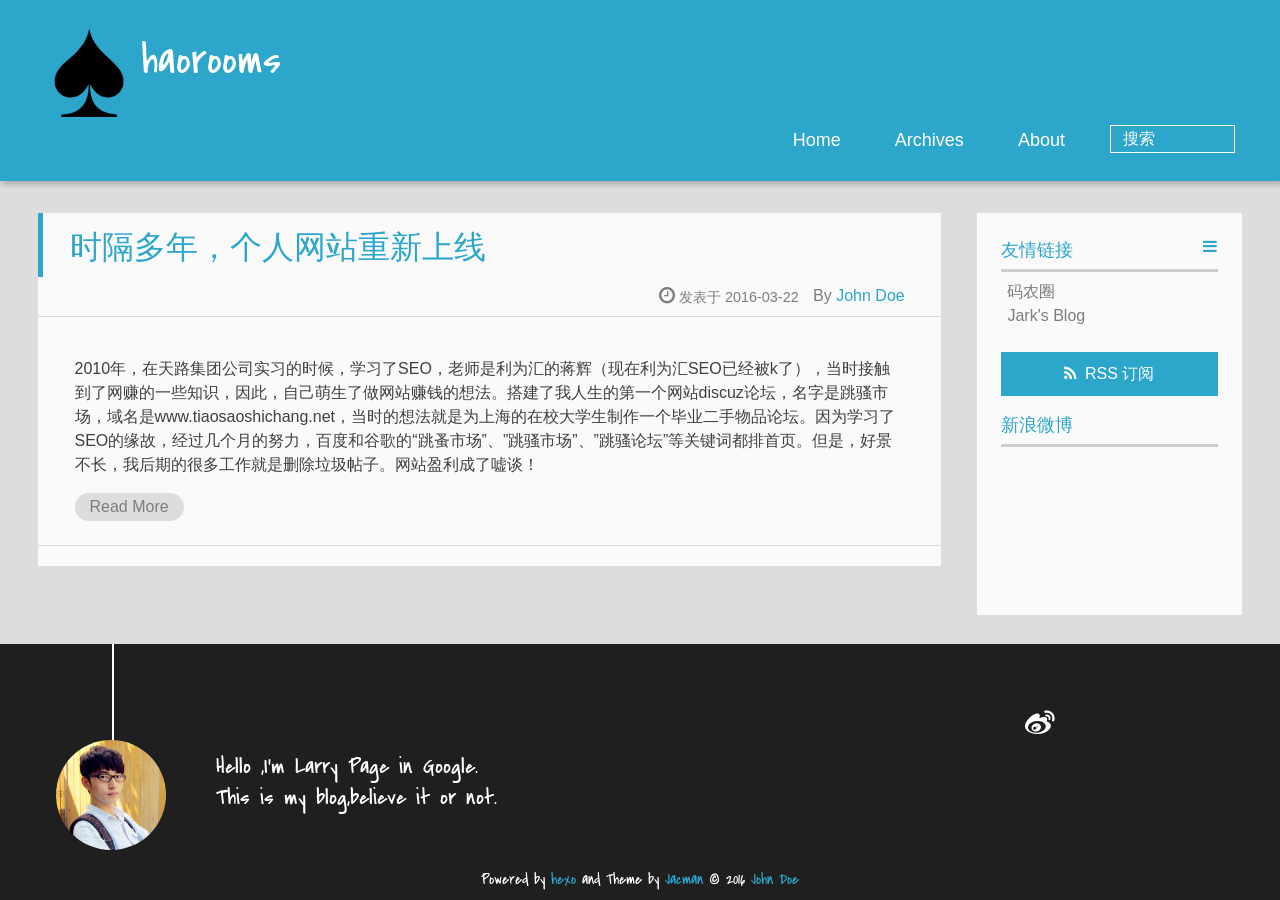
==== commit 59021ba1: "Site updated: 2016-03-22 14:59:52" ====
--- a/index.html
+++ b/index.html
@@ -47,7 +47,7 @@
 				<h1 class="site-name"><a href="/" title="haorooms">haorooms</a></h1>
 				<h2 class="blog-motto"></h2>
 			</div>
-			<div class="navbar"><a class="navbutton navmobile" href="#" title="Menu">
+			<div class="navbar"><a class="navbutton navmobile" href="#" title="菜单">
 			</a></div>
 			<nav class="animated">
 				<ul>
@@ -63,7 +63,7 @@
  					
 					<form class="search" action="//google.com/search" method="get" accept-charset="utf-8">
 						<label>Search</label>
-						<input type="search" id="search" name="q" autocomplete="off" maxlength="20" placeholder="Search" />
+						<input type="search" id="search" name="q" autocomplete="off" maxlength="20" placeholder="搜索" />
 						<input type="hidden" name="q" value="site:yoursite.com">
 					</form>
 					
@@ -81,14 +81,14 @@
         <header class="article-info clearfix">
   <h1 itemprop="name">
     
-      <a href="/2016/03/22/时隔多年，个人网站重新上线/" title="" itemprop="url"></a>
+      <a href="/2016/03/22/时隔多年，个人网站重新上线/" title="时隔多年，个人网站重新上线" itemprop="url">时隔多年，个人网站重新上线</a>
   </h1>
   <p class="article-author">By
        
 		<a href="/about" title="John Doe" target="_blank" itemprop="author">John Doe</a>
 		
   <p class="article-time">
-    <time datetime="2016-03-22T06:47:50.564Z" itemprop="datePublished"> Published 2016-03-22</time>
+    <time datetime="2016-03-22T06:55:41.000Z" itemprop="datePublished"> 发表于 2016-03-22</time>
     
   </p>
 </header>
@@ -128,10 +128,10 @@
 
 
 </div>
-      <div class="openaside"><a class="navbutton" href="#" title="Show Sidebar"></a></div>
+      <div class="openaside"><a class="navbutton" href="#" title="显示侧边栏"></a></div>
 
 <div id="asidepart">
-<div class="closeaside"><a class="closebutton" href="#" title="Hide Sidebar"></a></div>
+<div class="closeaside"><a class="closebutton" href="#" title="隐藏侧边栏"></a></div>
 <aside class="clearfix">
 
   
@@ -142,7 +142,7 @@
   
 
   <div class="linkslist">
-  <p class="asidetitle">Links</p>
+  <p class="asidetitle">友情链接</p>
     <ul>
         
           <li>
@@ -164,11 +164,11 @@
 
 
   <div class="rsspart">
-	<a href="/atom.xml" target="_blank" title="rss">RSS</a>
+	<a href="/atom.xml" target="_blank" title="rss">RSS 订阅</a>
 </div>
 
   <div class="weiboshow">
-  <p class="asidetitle">Weibo</p>
+  <p class="asidetitle">新浪微博</p>
     <iframe width="100%" height="119" class="share_self"  frameborder="0" scrolling="no" src="http://widget.weibo.com/weiboshow/index.php?language=&width=0&height=119&fansRow=2&ptype=1&speed=0&skin=9&isTitle=1&noborder=1&isWeibo=0&isFans=0&uid=null&verifier=b3593ceb&dpc=1"></iframe>
 </div>
 
@@ -318,7 +318,7 @@
 <!-- Totop Begin -->
 
 	<div id="totop">
-	<a title="Back to Top"><img src="/img/scrollup.png"/></a>
+	<a title="返回顶部"><img src="/img/scrollup.png"/></a>
 	</div>
 	<script src="/js/totop.js"></script>
 
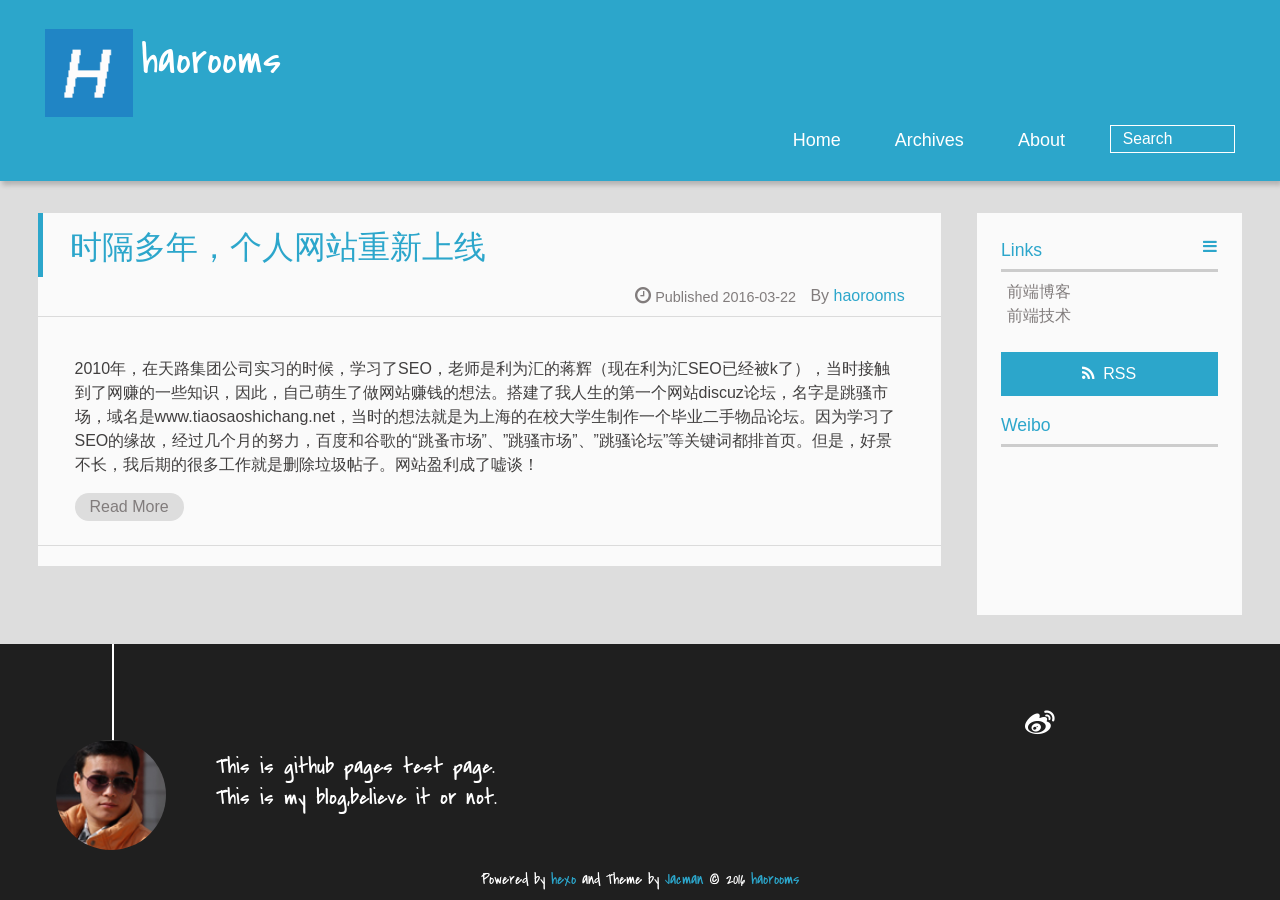
==== commit b3a582e3: "Site updated: 2016-03-22 15:12:59" ====
--- a/index.html
+++ b/index.html
@@ -7,7 +7,7 @@
     <title>haorooms</title>
     <meta name="viewport" content="width=device-width, initial-scale=1,user-scalable=no">
     
-    <meta name="author" content="John Doe">
+    <meta name="author" content="haorooms">
     
 
     
@@ -47,7 +47,7 @@
 				<h1 class="site-name"><a href="/" title="haorooms">haorooms</a></h1>
 				<h2 class="blog-motto"></h2>
 			</div>
-			<div class="navbar"><a class="navbutton navmobile" href="#" title="菜单">
+			<div class="navbar"><a class="navbutton navmobile" href="#" title="Menu">
 			</a></div>
 			<nav class="animated">
 				<ul>
@@ -63,7 +63,7 @@
  					
 					<form class="search" action="//google.com/search" method="get" accept-charset="utf-8">
 						<label>Search</label>
-						<input type="search" id="search" name="q" autocomplete="off" maxlength="20" placeholder="搜索" />
+						<input type="search" id="search" name="q" autocomplete="off" maxlength="20" placeholder="Search" />
 						<input type="hidden" name="q" value="site:yoursite.com">
 					</form>
 					
@@ -85,10 +85,10 @@
   </h1>
   <p class="article-author">By
        
-		<a href="/about" title="John Doe" target="_blank" itemprop="author">John Doe</a>
+		<a href="/about" title="haorooms" target="_blank" itemprop="author">haorooms</a>
 		
   <p class="article-time">
-    <time datetime="2016-03-22T06:55:41.000Z" itemprop="datePublished"> 发表于 2016-03-22</time>
+    <time datetime="2016-03-22T06:55:41.000Z" itemprop="datePublished"> Published 2016-03-22</time>
     
   </p>
 </header>
@@ -128,10 +128,10 @@
 
 
 </div>
-      <div class="openaside"><a class="navbutton" href="#" title="显示侧边栏"></a></div>
+      <div class="openaside"><a class="navbutton" href="#" title="Show Sidebar"></a></div>
 
 <div id="asidepart">
-<div class="closeaside"><a class="closebutton" href="#" title="隐藏侧边栏"></a></div>
+<div class="closeaside"><a class="closebutton" href="#" title="Hide Sidebar"></a></div>
 <aside class="clearfix">
 
   
@@ -142,18 +142,18 @@
   
 
   <div class="linkslist">
-  <p class="asidetitle">友情链接</p>
+  <p class="asidetitle">Links</p>
     <ul>
         
           <li>
             
-            	<a href="https://coderq.com" target="_blank" title="一个面向程序员交流分享的新一代社区">码农圈</a>
+            	<a href="http://www.haorooms" target="_blank" title="haorooms前端博客">前端博客</a>
             
           </li>
         
           <li>
             
-            	<a href="http://wuchong.me" target="_blank" title="Jark&#39;s Blog">Jark&#39;s Blog</a>
+            	<a href="http://haorooms.com" target="_blank" title="前端技术">前端技术</a>
             
           </li>
         
@@ -164,11 +164,11 @@
 
 
   <div class="rsspart">
-	<a href="/atom.xml" target="_blank" title="rss">RSS 订阅</a>
+	<a href="/atom.xml" target="_blank" title="rss">RSS</a>
 </div>
 
   <div class="weiboshow">
-  <p class="asidetitle">新浪微博</p>
+  <p class="asidetitle">Weibo</p>
     <iframe width="100%" height="119" class="share_self"  frameborder="0" scrolling="no" src="http://widget.weibo.com/weiboshow/index.php?language=&width=0&height=119&fansRow=2&ptype=1&speed=0&skin=9&isTitle=1&noborder=1&isWeibo=0&isFans=0&uid=null&verifier=b3593ceb&dpc=1"></iframe>
 </div>
 
@@ -185,13 +185,13 @@
 	
 	
 	<section class="info">
-		<p> Hello ,I&#39;m Larry Page in Google. <br/>
+		<p> This is github pages test page. <br/>
 			This is my blog,believe it or not.</p>
 	</section>
 	 
 	<div class="social-font" class="clearfix">
 		
-		<a href="http://weibo.com/2176287895" target="_blank" class="icon-weibo" title="微博"></a>
+		<a href="http://weibo.com/babygeili" target="_blank" class="icon-weibo" title="微博"></a>
 		
 		
 		
@@ -209,7 +209,7 @@
 		<p class="copyright">
 		Powered by <a href="http://hexo.io" target="_blank" title="hexo">hexo</a> and Theme by <a href="https://github.com/wuchong/jacman" target="_blank" title="Jacman">Jacman</a> © 2016 
 		
-		<a href="/about" target="_blank" title="John Doe">John Doe</a>
+		<a href="/about" target="_blank" title="haorooms">haorooms</a>
 		
 		
 		</p>
@@ -318,7 +318,7 @@
 <!-- Totop Begin -->
 
 	<div id="totop">
-	<a title="返回顶部"><img src="/img/scrollup.png"/></a>
+	<a title="Back to Top"><img src="/img/scrollup.png"/></a>
 	</div>
 	<script src="/js/totop.js"></script>
 
